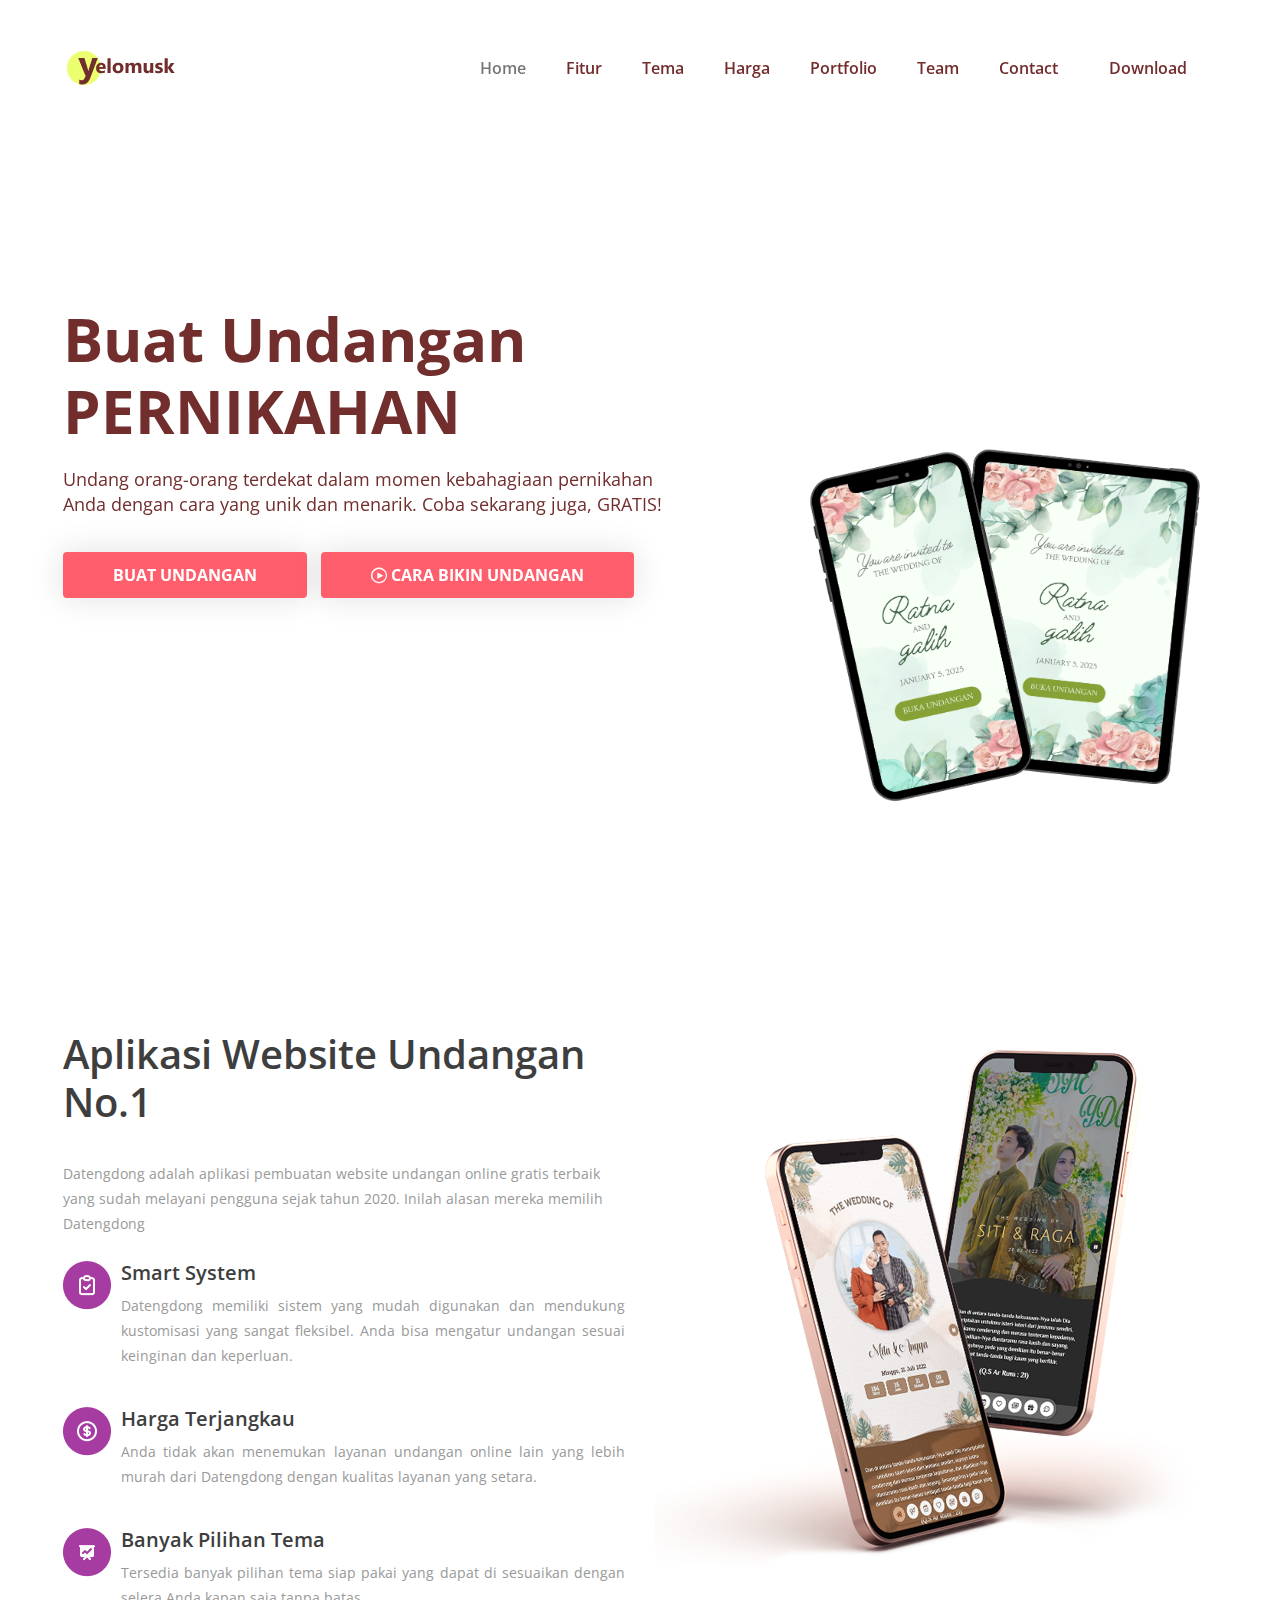
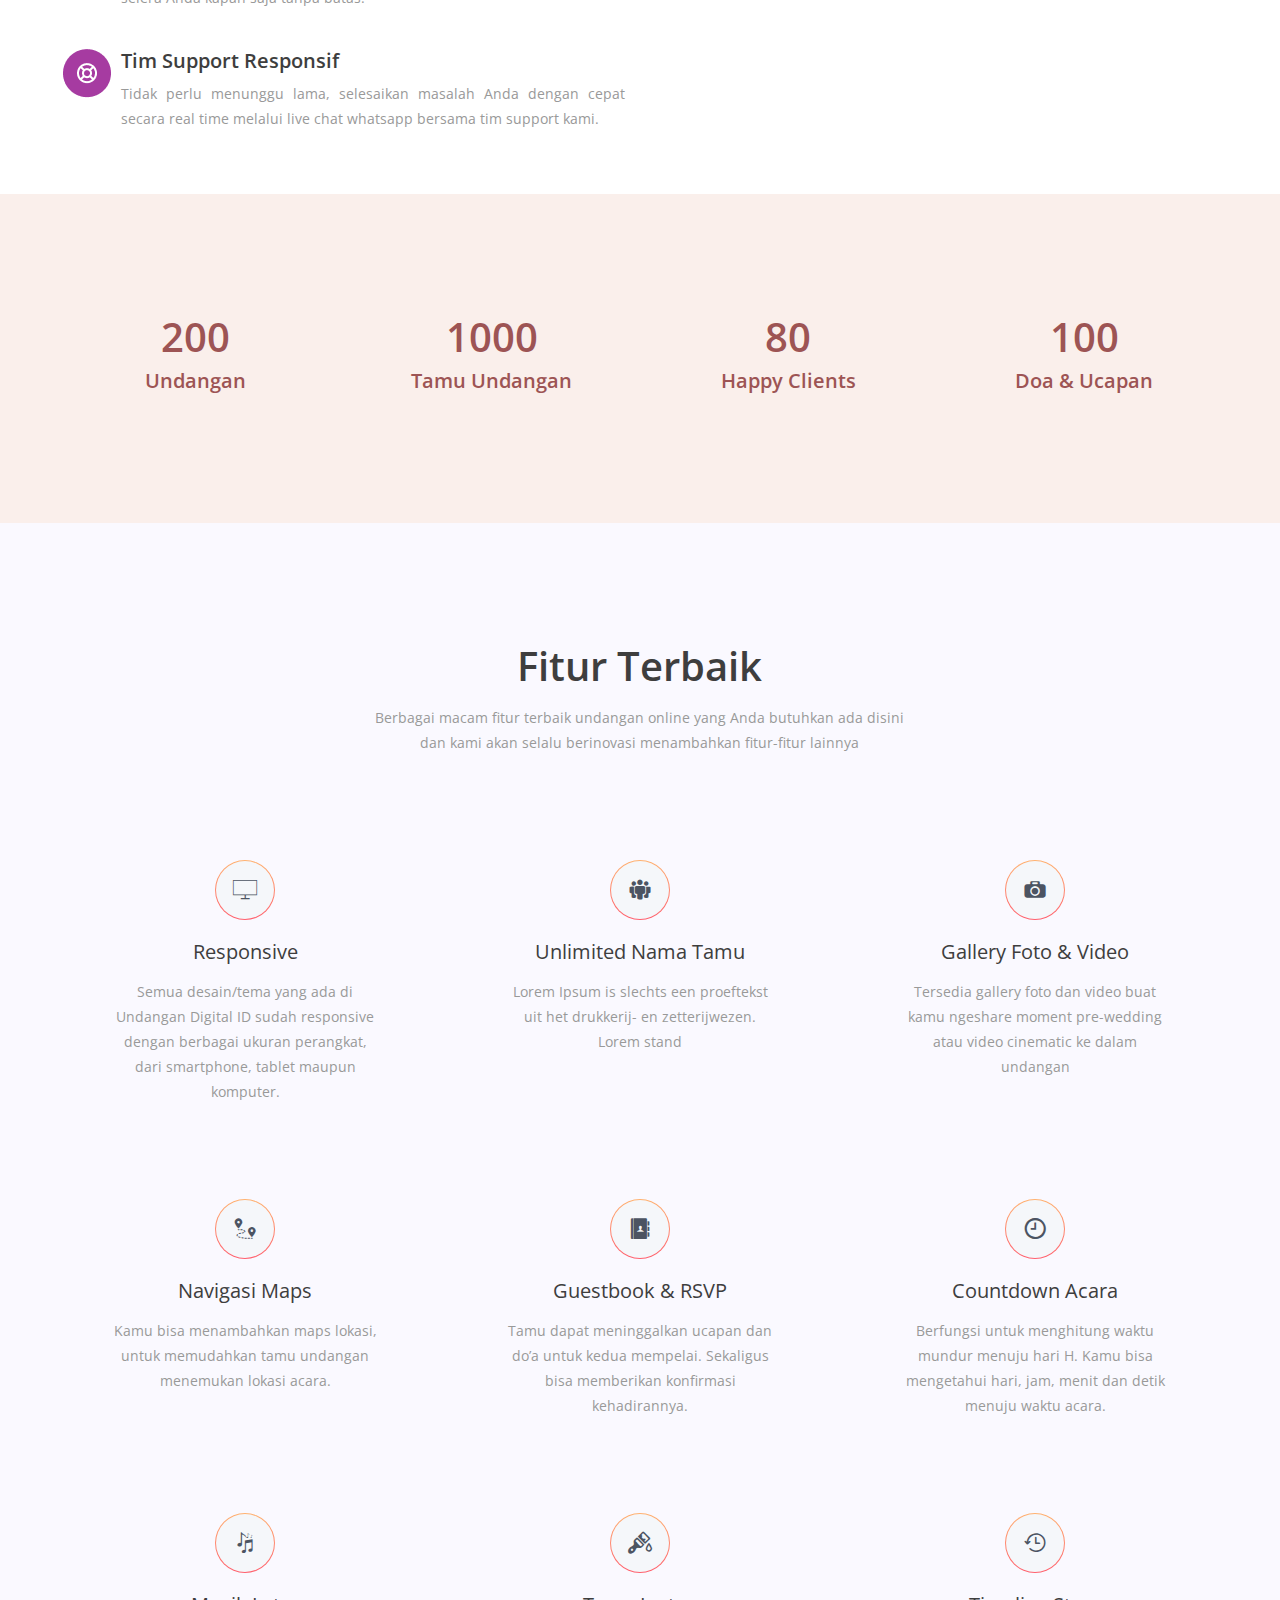
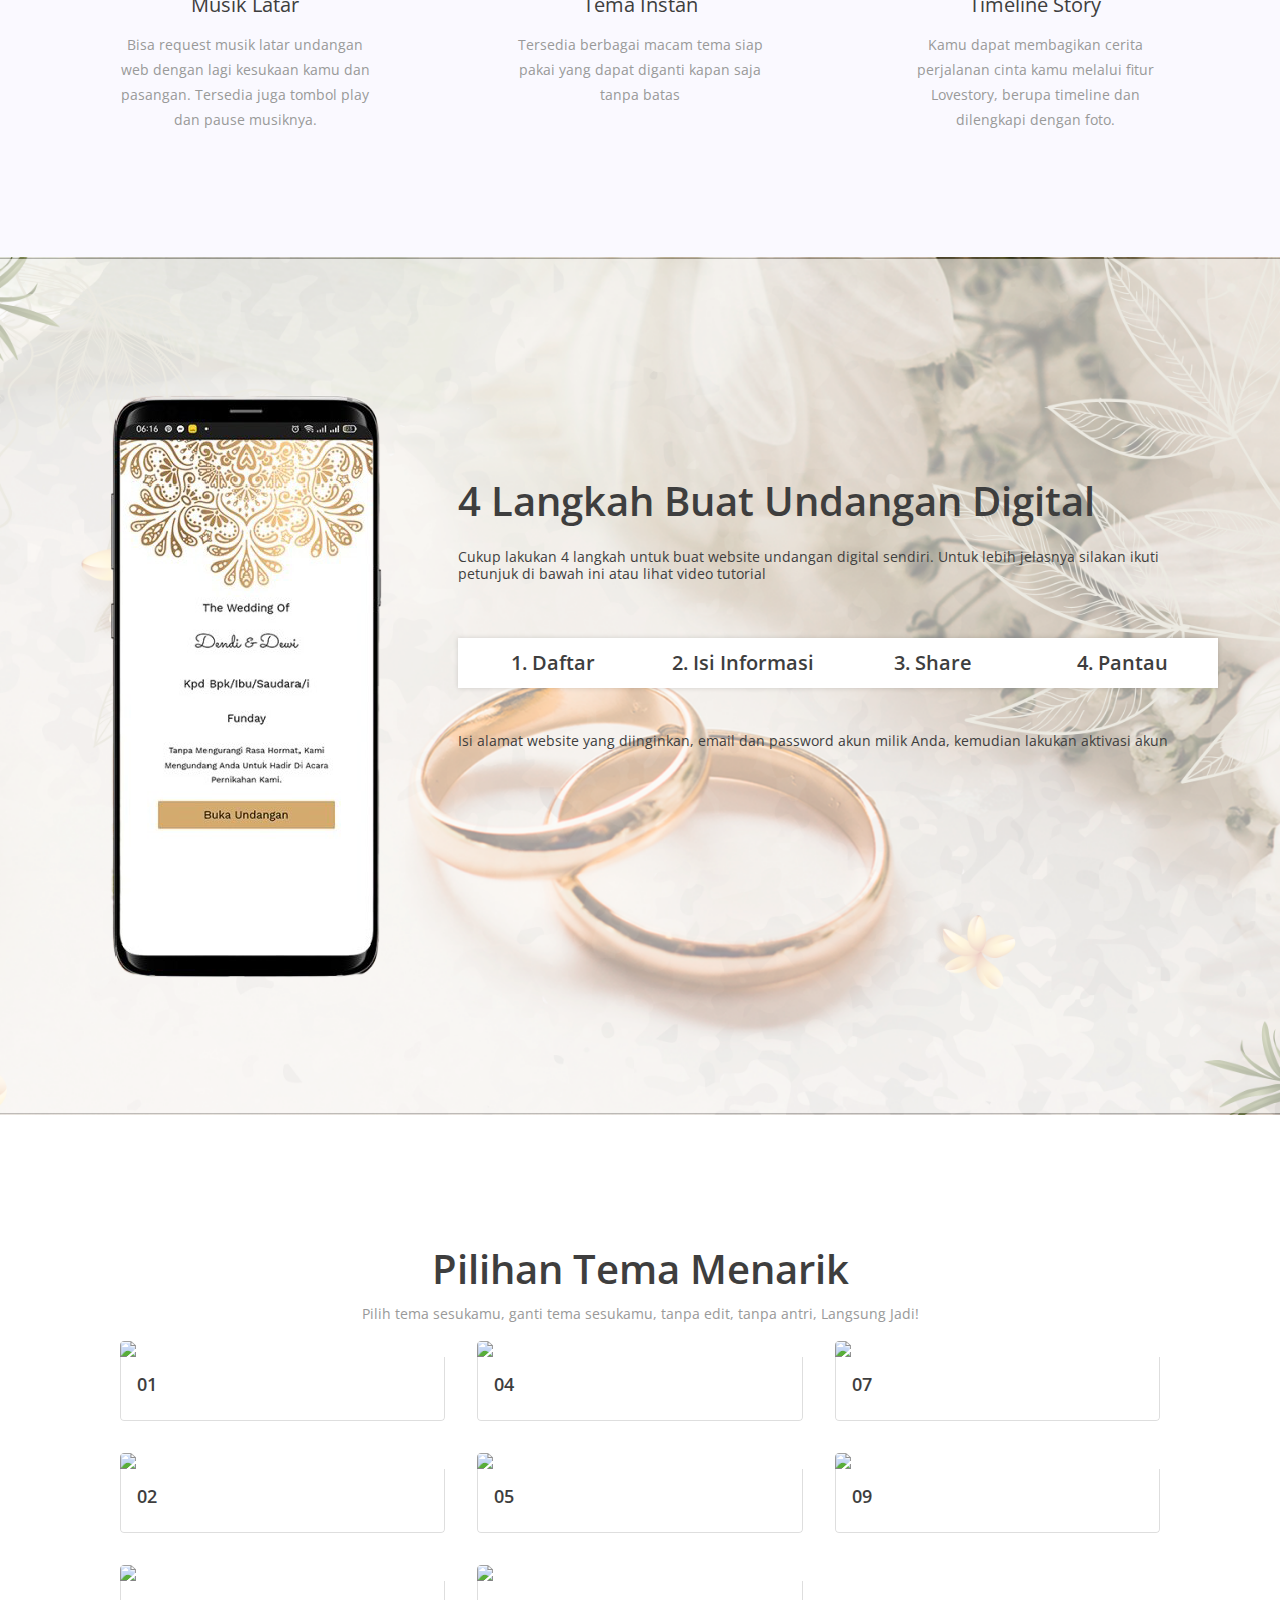
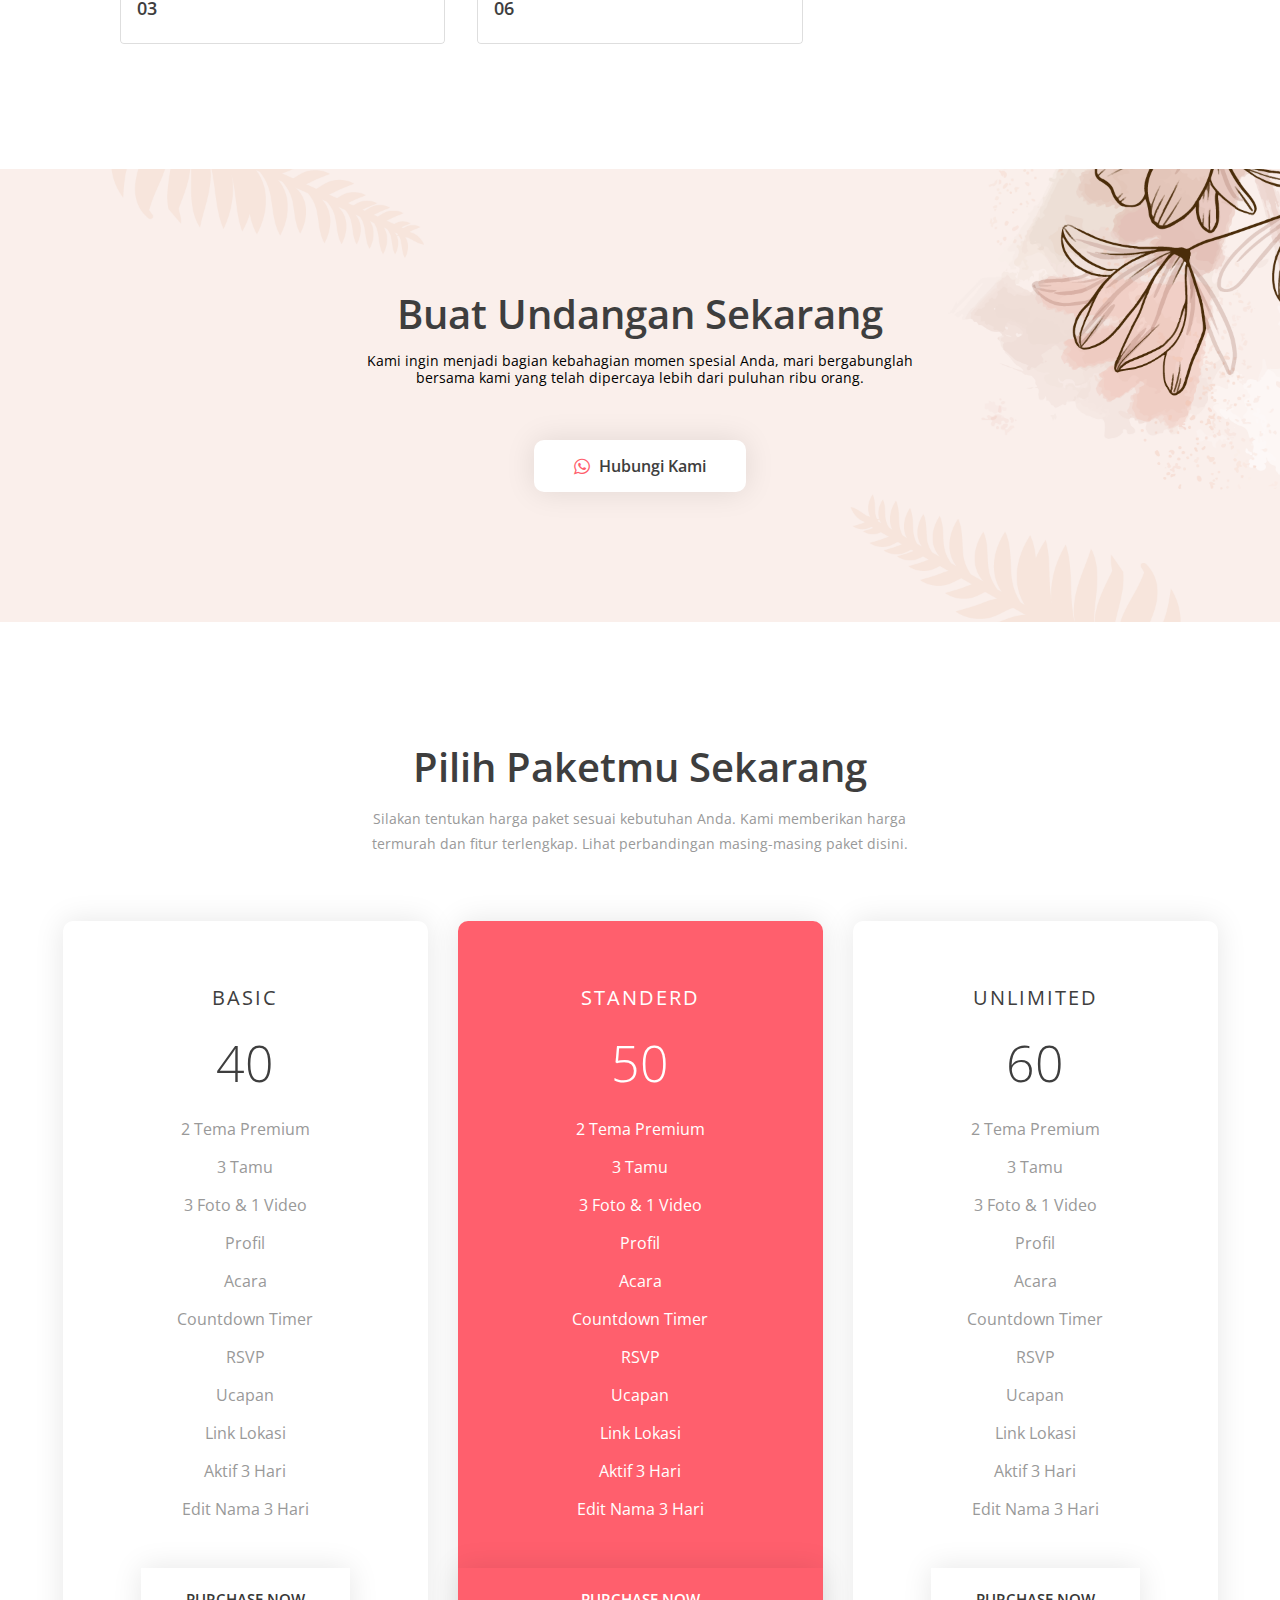
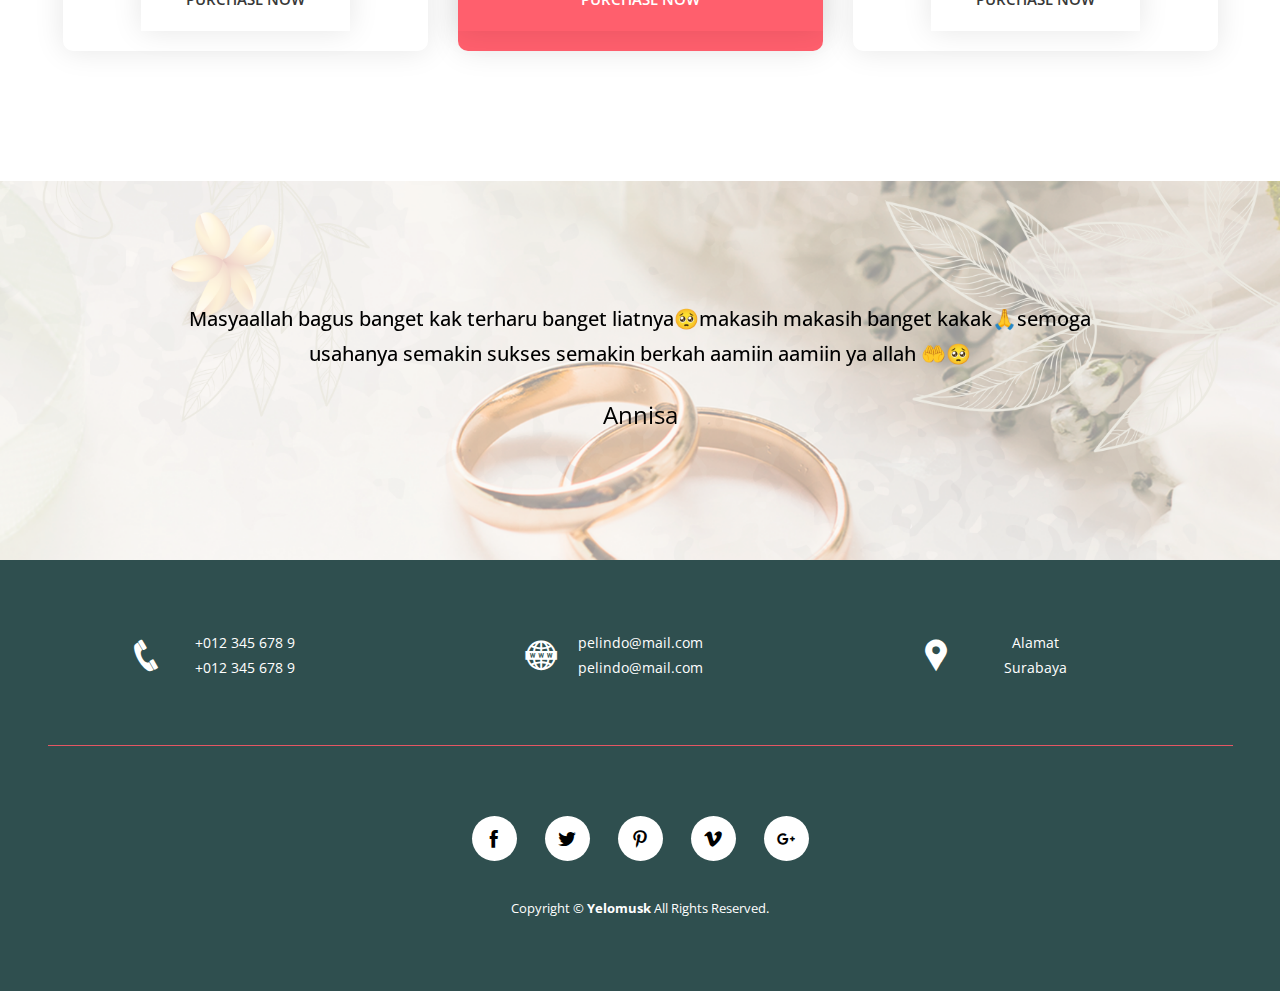
==== index.html @ 3b80c7fe "first" ====
<!doctype html>
<html class="no-js" lang="zxx">

<head>
    <meta charset="utf-8">
    <meta http-equiv="x-ua-compatible" content="ie=edge">
    <title>yellowmusk</title>
    <meta name="description" content="">
    <meta name="viewport" content="width=device-width, initial-scale=1">

    <link rel="shortcut icon" type="image/x-icon" href="img/icon/favicon.png">
    <!-- Place favicon.ico in the root directory -->

    <!-- all css here -->
    <link rel="stylesheet" href="css/bootstrap.min.css">
    <link rel="stylesheet" href="css/font-awesome.min.css">
    <link rel="stylesheet" href="css/icofont.css">
    <link rel="stylesheet" href="css/meanmenu.min.css">
    <link rel="stylesheet" href="css/slick.css">
    <link rel="stylesheet" href="css/owl.carousel.css">
    <link rel="stylesheet" href="css/magnific-popup.css">
    <link rel="stylesheet" href="css/animated-headlines.css">
    <link rel="stylesheet" href="css/shortcode/shortcodes.css">
    <link rel="stylesheet" href="style.css">
    <link rel="stylesheet" href="css/responsive.css">
    <!-- <link rel="stylesheet" href="css/plugins/slick.css"> -->
    <link rel="stylesheet" href="css/plugins/animation.css">
    <link rel="stylesheet" href="css/plugins/jqueryui.min.css">
    <script src="js/vendor/modernizr-3.11.2.min.js"></script>
</head>

<body data-bs-spy="scroll" data-bs-target="#navigation" data-bs-offset="0" tabindex="0">
    <!--[if lt IE 8]>
            <p class="browserupgrade">You are using an <strong>outdated</strong> browser. Please <a href="http://browsehappy.com/">upgrade your browser</a> to improve your experience.</p>
        <![endif]-->

    <!-- header area start -->
    <header>
        <nav id="header-top" class="navbar navbar-expand-md">
            <div class="container">
                <div class="navbar-header">
                    <button type="button" class="navbar-toggler" type="button" data-bs-toggle="collapse" data-bs-target="#navigation" aria-controls="navigation" aria-expanded="false" aria-label="Toggle navigation">
						<span class="icon-bar"></span>
						<span class="icon-bar"></span>
						<span class="icon-bar"></span>
					</button>
                    <a class="navbar-brand" href="#"><img src="img/icon/logo.png" alt="logo" class="img-responsive"></a>
                </div>
                <div class="collapse navbar-collapse" id="navigation">
                    <ul class="nav nav-pills navbar-nav navbar-right">
                        <li class="nav-item"><a class="nav-link active" aria-current="page" href="#slider-area">Home</a>
                        </li>
                        <li class="nav-item"><a class="nav-link" href="#about">Fitur</a></li>
                        <li class="nav-item"><a class="nav-link" href="#features">Tema </a></li>
                        <li class="nav-item"><a class="nav-link" href="#pricing">Harga</a></li>
                        <li class="nav-item"><a class="nav-link" href="#client">Portfolio</a></li>
                        <li class="nav-item"><a class="nav-link" href="#team">Team</a></li>
                        <li class="nav-item"><a class="nav-link" href="#contact">Contact</a></li>
                        <li class="nav-item"><a class="nav-link download-btn" href="#contact-area">Download</a></li>
                    </ul>
                </div>
            </div>
        </nav>
    </header>
    <!-- header area end -->
    <!-- Slider Area Start -->
    <div class="background-area" id="slider-area">
        <div class="slider-full-carousel owl-carousel">
            <div class="single-carousel" style="background-image: url('img/slider/background.png');">
                <div class="banner-content ">
                    <div class="container">
                        <div class="background-content">
                            <div class="banner-image hand bnr-sm-none">
                                <div class="watch">
                                    <img src="img/slider/6.png" alt="">
                                </div>
                            </div>
                            <div class="row">
                                <div class="col-md-9">
                                    <div class="text-content-wrapper slider">
                                        <div class="hero-text">
                                            <h1 class="title2 cd-headline clip is-full-width">Buat Undangan <br>
                                                <span class="cd-words-wrapper">
													<b class="is-visible"> PERNIKAHAN</b>
													<b>ONLINE</b>
												</span>
                                            </h1>
                                            <p>Undang orang-orang terdekat dalam momen kebahagiaan pernikahan Anda dengan cara yang unik dan menarik. Coba sekarang juga, GRATIS!</p>
                                            <a href="#" class="hero-btn" style="margin-right: 10px;">Buat Undangan</a> <a class="hero-btn video-popup" href="https://www.youtube.com/watch?v=7AIz3eCw4wI"><i
												class="icofont icofont-play-alt-2"></i> Cara bikin undangan</a>
                                        </div>
                                    </div>
                                </div>
                            </div>
                        </div>
                    </div>
                </div>
            </div>
            <div class="single-carousel" style="background-image: url('img/slider/9.png');">
                <div class="banner-content ">
                    <div class="container">
                        <div class="background-content">
                            <div class="banner-image hand bnr-sm-none">
                                <div class="watch">
                                    <img src="img/slider/2.png" alt="">
                                </div>
                            </div>
                            <div class="row">
                                <div class="col-md-9">
                                    <div class="text-content-wrapper slider">
                                        <div class="hero-text">
                                            <h1 class="title2 cd-headline clip is-full-width">FOR YOUR BUSINESS <br>
                                                <span class="cd-words-wrapper">
													<b class="is-visible"> SOLUTION</b>
													<b>QUICK FIX</b>
												</span>
                                            </h1>
                                            <p>Nulla aliquet, erat a egestas lacinia, leo libero dapibus nisl, quis pulvinar dolor justo id turpis. Nulla odio orci.</p>
                                            <a href="#" class="hero-btn">Download</a>
                                        </div>
                                    </div>
                                </div>
                            </div>
                        </div>
                    </div>
                </div>
            </div>
        </div>
    </div>
    <!-- Slider Area End -->
    <!-- About area start -->
    <section id="about" class="about-area pt-130">
        <div class="container">
            <div class="row">
                <div class="col-md-6 mb-5">
                    <div class="about-content">
                        <h2>Aplikasi Website Undangan No.1</h2>
                        <p>Datengdong adalah aplikasi pembuatan website undangan online gratis terbaik yang sudah melayani pengguna sejak tahun 2020. Inilah alasan mereka memilih Datengdong
                        </p>
                        <ul style="display: flex;
						text-align: justify;
						flex-direction: column;
						align-items: flex-start;
						padding: 0px;
						gap: 24px;">
                            <li>
                                <div style="float: left; margin-right: 10px">
                                    <img src="img/icon/smart-sys.png" id="itemImg">
                                </div>
                                <div style="float:inline-block;">
                                    <h4 style="font-weight: 600;">
                                        Smart System
                                    </h4>
                                    <ul class="iconsejajar">
                                        <p>Datengdong memiliki sistem yang mudah digunakan dan mendukung kustomisasi yang sangat fleksibel. Anda bisa mengatur undangan sesuai keinginan dan keperluan.</p>
                                    </ul>
                                </div>
                            </li>
                            <li>
                                <div style="float: left; margin-right: 10px">
                                    <img src="img/icon/price.png" id="itemImg">
                                </div>
                                <div style="float:inline-block;">
                                    <h4 style="font-weight: 600;">
                                        Harga Terjangkau
                                    </h4>
                                    <ul class="iconsejajar">
                                        <p>Anda tidak akan menemukan layanan undangan online lain yang lebih murah dari Datengdong dengan kualitas layanan yang setara.</p>
                                    </ul>
                                </div>
                            </li>
                            <li>
                                <div style="float: left; margin-right: 10px">
                                    <img src="img/icon/grapik.png" id="itemImg">
                                </div>
                                <div style="float:inline-block;">
                                    <h4 style="font-weight: 600;">
                                        Banyak Pilihan Tema
                                    </h4>
                                    <ul class="iconsejajar">
                                        <p>Tersedia banyak pilihan tema siap pakai yang dapat di sesuaikan dengan selera Anda kapan saja tanpa batas.</p>
                                    </ul>
                                </div>
                            </li>
                            <li>
                                <div style="float: left; margin-right: 10px">
                                    <img src="img/icon/world.png" id="itemImg">
                                </div>
                                <div style="float:inline-block;">
                                    <h4 style="font-weight: 600;">
                                        Tim Support Responsif
                                    </h4>
                                    <ul class="iconsejajar">
                                        <p>Tidak perlu menunggu lama, selesaikan masalah Anda dengan cepat secara real time melalui live chat whatsapp bersama tim support kami.</p>
                                    </ul>
                                </div>
                            </li>
                        </ul>
                    </div>
                </div>
                <div class="col-md-6">
                    <div class="about-img">
                        <img src="img/other/home-1.png" alt="" />
                    </div>
                </div>
            </div>
        </div>
    </section>
    <!-- About area End -->
    <!-- fun fact area start -->
    <section class="funfact-area bg-2 pt-125 pb-130" style="background: #FAEFEB;">
        <div class="container">
            <div class="row">
                <div class="col-md-3">
                    <div class="single-fact text-center">
                        <h2 class="counter">200</h2>
                        <h5>Undangan</h5>
                    </div>
                </div>
                <div class="col-md-3">
                    <div class="single-fact text-center">
                        <h2 class="counter">1000</h2>
                        <h5>Tamu Undangan</h5>
                    </div>
                </div>
                <div class="col-md-3">
                    <div class="single-fact text-center">
                        <h2 class="counter">80</h2>
                        <h5>Happy Clients</h5>
                    </div>
                </div>
                <div class="col-md-3">
                    <div class="single-fact text-center">
                        <h2 class="counter">100</h2>
                        <h5>Doa & Ucapan</h5>
                    </div>
                </div>
            </div>
        </div>
    </section>
    <!-- fun fact area end -->
    <!-- Feature area start -->
    <section id="features" class="feature-area gray-bg pt-128 pb-70">
        <div class="container">
            <div class="row">
                <div class="col-12">
                    <div class="section-heading pb-55 text-center">
                        <h2>Fitur Terbaik</h2>
                        <p>Berbagai macam fitur terbaik undangan online yang Anda butuhkan ada disini dan kami akan selalu berinovasi menambahkan fitur-fitur lainnya</p>
                    </div>
                </div>
            </div>
            <div class="row">
                <div class="col-lg-4 col-md-6">
                    <div class="awesome-feature text-center">
                        <div class="awesome-feature-icon">
                            <span><i class="icofont icofont-monitor"></i></span>
                        </div>
                        <div class="awesome-feature-details">
                            <h5>Responsive</h5>
                            <p>Semua desain/tema yang ada di Undangan Digital ID sudah responsive dengan berbagai ukuran perangkat, dari smartphone, tablet maupun komputer.</p>
                        </div>
                    </div>
                </div>
                <div class="col-lg-4 col-md-6">
                    <div class="awesome-feature text-center">
                        <div class="awesome-feature-icon">
                            <span><i class="icofont icofont-people"></i></span>
                        </div>
                        <div class="awesome-feature-details">
                            <h5>Unlimited Nama Tamu </h5>
                            <p>Lorem Ipsum is slechts een proeftekst uit het drukkerij- en zetterijwezen. Lorem stand
                            </p>
                        </div>
                    </div>
                </div>
                <div class="col-lg-4 col-md-6">
                    <div class="awesome-feature text-center">
                        <div class="awesome-feature-icon">
                            <span><i class="icofont icofont-camera"></i></span>
                        </div>
                        <div class="awesome-feature-details">
                            <h5>Gallery Foto & Video </h5>
                            <p>Tersedia gallery foto dan video buat kamu ngeshare moment pre-wedding atau video cinematic ke dalam undangan </p>
                        </div>
                    </div>
                </div>
            </div>
            <div class="row">
                <div class="col-lg-4 col-md-6">
                    <div class="awesome-feature text-center">
                        <div class="awesome-feature-icon">
                            <span><i class="icofont icofont-map-pins"></i></span>
                        </div>
                        <div class="awesome-feature-details">
                            <h5>Navigasi Maps </h5>
                            <p>Kamu bisa menambahkan maps lokasi, untuk memudahkan tamu undangan menemukan lokasi acara. </p>
                        </div>
                    </div>
                </div>
                <div class="col-lg-4 col-md-6">
                    <div class="awesome-feature text-center">
                        <div class="awesome-feature-icon">
                            <span><i class="icofont icofont-address-book"></i></span>
                        </div>
                        <div class="awesome-feature-details">
                            <h5>Guestbook & RSVP</h5>
                            <p>Tamu dapat meninggalkan ucapan dan do’a untuk kedua mempelai. Sekaligus bisa memberikan konfirmasi kehadirannya. </p>
                        </div>
                    </div>
                </div>
                <div class="col-lg-4 col-md-6">
                    <div class="awesome-feature text-center">
                        <div class="awesome-feature-icon">
                            <span><i class="icofont icofont-clock-time"></i></span>
                        </div>
                        <div class="awesome-feature-details">
                            <h5>Countdown Acara </h5>
                            <p>Berfungsi untuk menghitung waktu mundur menuju hari H. Kamu bisa mengetahui hari, jam, menit dan detik menuju waktu acara. </p>
                        </div>
                    </div>
                </div>
                <div class="col-lg-4 col-md-6">
                    <div class="awesome-feature text-center">
                        <div class="awesome-feature-icon">
                            <span><i class="icofont icofont-music-notes"></i></span>
                        </div>
                        <div class="awesome-feature-details">
                            <h5>Musik Latar </h5>
                            <p>Bisa request musik latar undangan web dengan lagi kesukaan kamu dan pasangan. Tersedia juga tombol play dan pause musiknya. </p>
                        </div>
                    </div>
                </div>
                <div class="col-lg-4 col-md-6">
                    <div class="awesome-feature text-center">
                        <div class="awesome-feature-icon">
                            <span><i class="icofont icofont-ui-theme"></i></span>
                        </div>
                        <div class="awesome-feature-details">
                            <h5>Tema Instan </h5>
                            <p>Tersedia berbagai macam tema siap pakai yang dapat diganti kapan saja tanpa batas </p>
                        </div>
                    </div>
                </div>
                <div class="col-lg-4 col-md-6">
                    <div class="awesome-feature text-center">
                        <div class="awesome-feature-icon">
                            <span><i class="icofont icofont-history"></i></span>
                        </div>
                        <div class="awesome-feature-details">
                            <h5>Timeline Story </h5>
                            <p>Kamu dapat membagikan cerita perjalanan cinta kamu melalui fitur Lovestory, berupa timeline dan dilengkapi dengan foto. </p>
                        </div>
                    </div>
                </div>
            </div>
        </div>
    </section>
    <!-- Feature feature area end -->
    <!-- langkah start -->
    <section class="how-work-area pt-130 pb-125 bg-1">
        <div class="container">
            <div class="row">
                <div class="col-lg-4">
                    <div class="how-work-right text-center">
                        <img src="img/other/produk.png" alt="" />
                    </div>
                </div>
                <div class="col-lg-8">
                    <div class="how-work-left mt-90">
                        <h2 class="mb-4">4 Langkah Buat Undangan Digital</h2>
                        <h6>Cukup lakukan 4 langkah untuk buat website undangan digital sendiri. Untuk lebih jelasnya silakan ikuti petunjuk di bawah ini atau lihat video tutorial</h6>
                        <div class="how-work-tab mt-55">
                            <ul class="nav">
                                <li><a class="active" data-bs-toggle="tab" href="#daftar">1. Daftar</a></li>
                                <li><a data-bs-toggle="tab" href="#menu1">2. Isi Informasi</a></li>
                                <li><a data-bs-toggle="tab" href="#menu2">3. Share</a></li>
                                <li><a data-bs-toggle="tab" href="#menu3">4. Pantau</a></li>
                            </ul>
                            <div class="tab-content">
                                <div id="daftar" class="mt-45 tab-pane fade show active">
                                    <h6>Isi alamat website yang diinginkan, email dan password akun milik Anda, kemudian lakukan aktivasi akun </h6>

                                </div>
                                <div id="menu1" class="mt-45 tab-pane fade">
                                    <h6>Isi seluruh informasi seperti waktu, lokasi, foto & video dan daftarkan tamu undangan Anda. </h6>
                                </div>
                                <div id="menu2" class="mt-45 tab-pane fade">
                                    <h6>Website undangan pernikahan online sudah siap dibagikan ke seluruh tamu undangan.</h6>
                                </div>
                                <div id="menu3" class="mt-45 tab-pane fade">
                                    <h6>Lihat statistik tamu yang hadir dan baca ucapan doa dari tamu undangan Anda.</h6>
                                </div>
                            </div>
                        </div>
                    </div>
                </div>
            </div>
        </div>
    </section>
    <!-- langkah End -->
    <!-- All tema Area -->
    <div class="porduct-area section-pb pt-130 pb-125">
        <div class="container">
            <div class="row">
                <div class="col-lg-12">
                    <div class="section-title text-center">
                        <h2><span>Pilihan</span> Tema Menarik</h2>
                        <p>Pilih tema sesukamu, ganti tema sesukamu, tanpa edit, tanpa antri, Langsung Jadi! </p>
                    </div>
                </div>
            </div>

            <!--produk galeri-->
            <main>
                <div class="responsive-container">
                    <div class="grid">
                        <div class="grid-column">
                            <a class="product" href="#">
                                <div class="product-image">
                                    <img src="https://assets.codepen.io/285131/cosmonaut.jpg" />
                                </div>
                                <div class="product-content">
                                    <div class="product-info">
                                        <h2 class="product-title">01</h2>
                                    </div>
                                </div>
                            </a>

                            <a class="product" href="#">
                                <div class="product-image">
                                    <img src="https://assets.codepen.io/285131/cosmonaut.jpg" />
                                </div>
                                <div class="product-content">
                                    <div class="product-info">
                                        <h2 class="product-title">02</h2>
                                    </div>
                                </div>
                            </a>
                            <a class="product" href="#">
                                <div class="product-image">
                                    <img src="https://assets.codepen.io/285131/pink-pastel-juicy-banana.jpg" />
                                </div>
                                <div class="product-content">
                                    <div class="product-info">
                                        <h2 class="product-title">03</h2>
                                    </div>
                                </div>
                            </a>
                        </div>
                        <div class="grid-column">
                            <a class="product" href="#">
                                <div class="product-image">
                                    <img src="https://assets.codepen.io/285131/palmistry.jpg" />
                                </div>
                                <div class="product-content">
                                    <div class="product-info">
                                        <h2 class="product-title">04</h2>
                                    </div>
                                </div>
                            </a>
                            <a class="product" href="#">
                                <div class="product-image">
                                    <img src="https://assets.codepen.io/285131/fish-gas-mark.jpg" />
                                </div>
                                <div class="product-content">
                                    <div class="product-info">
                                        <h2 class="product-title">05</h2>
                                    </div>
                                </div>
                            </a>
                            <a class="product" href="#">
                                <div class="product-image">
                                    <img src="https://assets.codepen.io/285131/mysterious-gangster-character-style.jpg" />
                                </div>
                                <div class="product-content">
                                    <div class="product-info">
                                        <h2 class="product-title">06</h2>
                                    </div>
                                </div>
                            </a>
                        </div>
                        <div class="grid-column">
                            <a class="product" href="#">
                                <div class="product-image">
                                    <img src="https://assets.codepen.io/285131/adventure.jpg" />
                                </div>
                                <div class="product-content">
                                    <div class="product-info">
                                        <h2 class="product-title">07</h2>
                                    </div>
                                </div>
                            </a>
                            <a class="product" href="#">
                                <div class="product-image">
                                    <img src="https://assets.codepen.io/285131/illustration-hand-with-cigarette-icon.jpg" />
                                </div>
                                <div class="product-content">
                                    <div class="product-info">
                                        <h2 class="product-title">09</h2>
                                    </div>
                                </div>
                            </a>
                        </div>
                    </div>
                </div>
            </main>
            <!--end produk galeri-->

        </div>
    </div>
    <!-- All tema End -->
    <!-- Buat undangan Area Start -->
    <section class="download-area bg-3 ptb-130">
        <div class="container">
            <div class="row">
                <div class="col-12">
                    <div class="section-heading text-center pb-45">
                        <h2>Buat Undangan Sekarang</h2>
                        <h6 style="color: black;">Kami ingin menjadi bagian kebahagian momen spesial Anda, mari bergabunglah bersama kami yang telah dipercaya lebih dari puluhan ribu orang. </h6>
                    </div>
                </div>
            </div>
            <div class="row">
                <div class="col-12">
                    <div class="download-option-btn text-center">
                        <ul>
                            <li>

                                <a href="#"><i class="icofont icofont-brand-whatsapp"></i> Hubungi Kami</a>

                            </li>
                        </ul>
                    </div>
                </div>
            </div>
        </div>
    </section>
    <!-- Buat undangan Area End -->
    <!-- harga area Start -->
    <section id="pricing" class="pricing-area pt-130 pb-100">
        <div class="container">
            <div class="row">
                <div class="col-12">
                    <div class="section-heading pb-55 text-center">
                        <h2>Pilih Paketmu Sekarang</h2>
                        <p>Silakan tentukan harga paket sesuai kebutuhan Anda. Kami memberikan harga termurah dan fitur terlengkap. Lihat perbandingan masing-masing paket disini.</p>
                    </div>
                </div>
            </div>
            <div class="row">
                <div class="col-lg-4 col-md-6">
                    <div class="pricing-single white-bg text-center mb-30">
                        <div class="price-titel uppercase">
                            <h4>BASIC</h4>
                        </div>
                        <div class="pricing-price">
                            <span>40</span>
                        </div>
                        <div class="price-decs">
                            <ul>
                                <li>2 Tema Premium</li>
                                <li>3 Tamu</li>
                                <li>3 Foto & 1 Video</li>
                                <li>Profil</li>
                                <li>Acara</li>
                                <li>Countdown Timer</li>
                                <li>RSVP</li>
                                <li>Ucapan</li>
                                <li>Link Lokasi</li>
                                <li>Aktif 3 Hari</li>
                                <li>Edit Nama 3 Hari</li>
                            </ul>
                        </div>
                        <div class="ordr-btn uppercase">
                            <a href="#">Purchase Now</a>
                        </div>
                    </div>
                </div>
                <div class="col-lg-4 col-md-6">
                    <div class="pricing-single active white-bg text-center mb-30">
                        <div class="price-titel uppercase">
                            <h4>STANDERD</h4>
                        </div>
                        <div class="pricing-price">
                            <span>50</span>
                        </div>
                        <div class="price-decs">
                            <ul>
                                <li>2 Tema Premium</li>
                                <li>3 Tamu</li>
                                <li>3 Foto & 1 Video</li>
                                <li>Profil</li>
                                <li>Acara</li>
                                <li>Countdown Timer</li>
                                <li>RSVP</li>
                                <li>Ucapan</li>
                                <li>Link Lokasi</li>
                                <li>Aktif 3 Hari</li>
                                <li>Edit Nama 3 Hari</li>
                            </ul>
                        </div>
                        <div class="ordr-btn uppercase">
                            <a href="#">Purchase Now</a>
                        </div>
                    </div>
                </div>
                <div class="col-lg-4 col-md-6">
                    <div class="pricing-single white-bg text-center mb-30">
                        <div class="price-titel uppercase">
                            <h4>UNLIMITED</h4>
                        </div>
                        <div class="pricing-price">
                            <span>60</span>
                        </div>
                        <div class="price-decs">
                            <ul>
                                <li>2 Tema Premium</li>
                                <li>3 Tamu</li>
                                <li>3 Foto & 1 Video</li>
                                <li>Profil</li>
                                <li>Acara</li>
                                <li>Countdown Timer</li>
                                <li>RSVP</li>
                                <li>Ucapan</li>
                                <li>Link Lokasi</li>
                                <li>Aktif 3 Hari</li>
                                <li>Edit Nama 3 Hari</li>
                            </ul>
                        </div>
                        <div class="ordr-btn uppercase">
                            <a href="#">Purchase Now</a>
                        </div>
                    </div>
                </div>
            </div>
        </div>
    </section>
    <!-- Harga Area End -->


    <!-- Testimonial Area Start -->
    <section id="client" class="testimonial-area pt-120 pb-130 bg-4">
        <div class="container">
            <div class="row">
                <div class="testimonial-active owl-carousel">
                    <div class="col-12">
                        <div class="testimonial-desc text-center">
                            <p style="color: black; font-weight: 500;"> Masyaallah bagus banget kak terharu banget liatnya🥺makasih makasih banget kakak🙏semoga usahanya semakin sukses semakin berkah aamiin aamiin ya allah 🤲🥺</p>
                            <h4 style="color: black;">Annisa</h4>
                        </div>
                    </div>
                    <div class="col-12">
                        <div class="testimonial-desc text-center">
                            <p style="color: black; font-weight: 500;"> Masyaallah bagus banget kak terharu banget liatnya🥺makasih makasih banget kakak🙏semoga usahanya semakin sukses semakin berkah aamiin aamiin ya allah 🤲🥺</p>
                            <h4 style="color: black;">Annisa</h4>
                        </div>
                    </div>
                    <div class="col-12">
                        <div class="testimonial-desc text-center">
                            <p style="color: black; font-weight: 500;"> Masyaallah bagus banget kak terharu banget liatnya🥺makasih makasih banget kakak🙏semoga usahanya semakin sukses semakin berkah aamiin aamiin ya allah 🤲🥺</p>
                            <h4 style="color: black;">Annisa</h4>
                        </div>
                    </div>
                </div>
            </div>
        </div>
    </section>
    <!-- Testimonial Area End -->
    <!-- Copyright Area Start -->
    <div class="copyright-area bg-5 ptb-70" style="background: darkslategrey;">
        <div class="container">
            <!-- Contact  -->
            <div class="conct-border row">
                <div class="col-md-4">
                    <div class="single-address">
                        <div class="media">
                            <div class="media-left">
                                <i class="icofont icofont-phone"></i>
                            </div>
                            <div class="media-body text-center">
                                <p>+012 345 678 9 <br> +012 345 678 9 </p>
                            </div>
                        </div>
                    </div>
                </div>
                <div class="col-md-4">
                    <div class="single-address">
                        <div class="media">
                            <div class="media-left">
                                <i class="icofont icofont-web"></i>
                            </div>
                            <div class="media-body text-center">
                                <p>pelindo@mail.com <br> pelindo@mail.com</p>
                            </div>
                        </div>
                    </div>
                </div>
                <div class="col-md-4">
                    <div class="single-address">
                        <div class="media">
                            <div class="media-left">
                                <i class="icofont icofont-social-google-map"></i>
                            </div>
                            <div class="media-body text-center">
                                <p>Alamat <br> Surabaya</p>
                            </div>
                        </div>
                    </div>
                </div>
            </div>

            <!-- Copyright right -->
            <div class="row">
                <div class="col-12">
                    <div class="copyright-area text-center">
                        <!-- Copyright social -->
                        <div class="contact-social text-center pt-70 pb-35">
                            <ul>
                                <li>
                                    <a href="#"><i class="icofont icofont-social-facebook"></i></a>
                                </li>
                                <li>
                                    <a href="#"><i class="icofont icofont-social-twitter"></i></a>
                                </li>
                                <li>
                                    <a href="#"><i class="icofont icofont-social-pinterest"></i></a>
                                </li>
                                <li>
                                    <a href="#"><i class="icofont icofont-social-vimeo"></i></a>
                                </li>
                                <li>
                                    <a href="#"><i class="icofont icofont-social-google-plus"></i></a>
                                </li>
                            </ul>
                        </div>
                        <!-- Copyright -->
                        <div class="copyright-text">
                            <p>Copyright &copy; <a href="  ">
									Yelomusk </a> All Rights Reserved.</p>
                        </div>
                        <!-- Copyright text -->
                    </div>
                </div>
            </div>
            <!-- Copyright right -->
        </div>
    </div>
    <!-- Copyright Area End -->


    <script src="js/vendor/jquery-3.6.0.min.js"></script>
    <script src="js/vendor/jquery-migrate-3.3.2.min.js"></script>
    <script src="js/bootstrap.bundle.min.js"></script>
    <script src="js/owl.carousel.min.js"></script>
    <script src="js/slick.min.js"></script>
    <script src="js/jquery.ajaxchimp.min.js"></script>
    <script src="js/plugins.js"></script>
    <script src="js/main.js"></script>
</body>

</html>
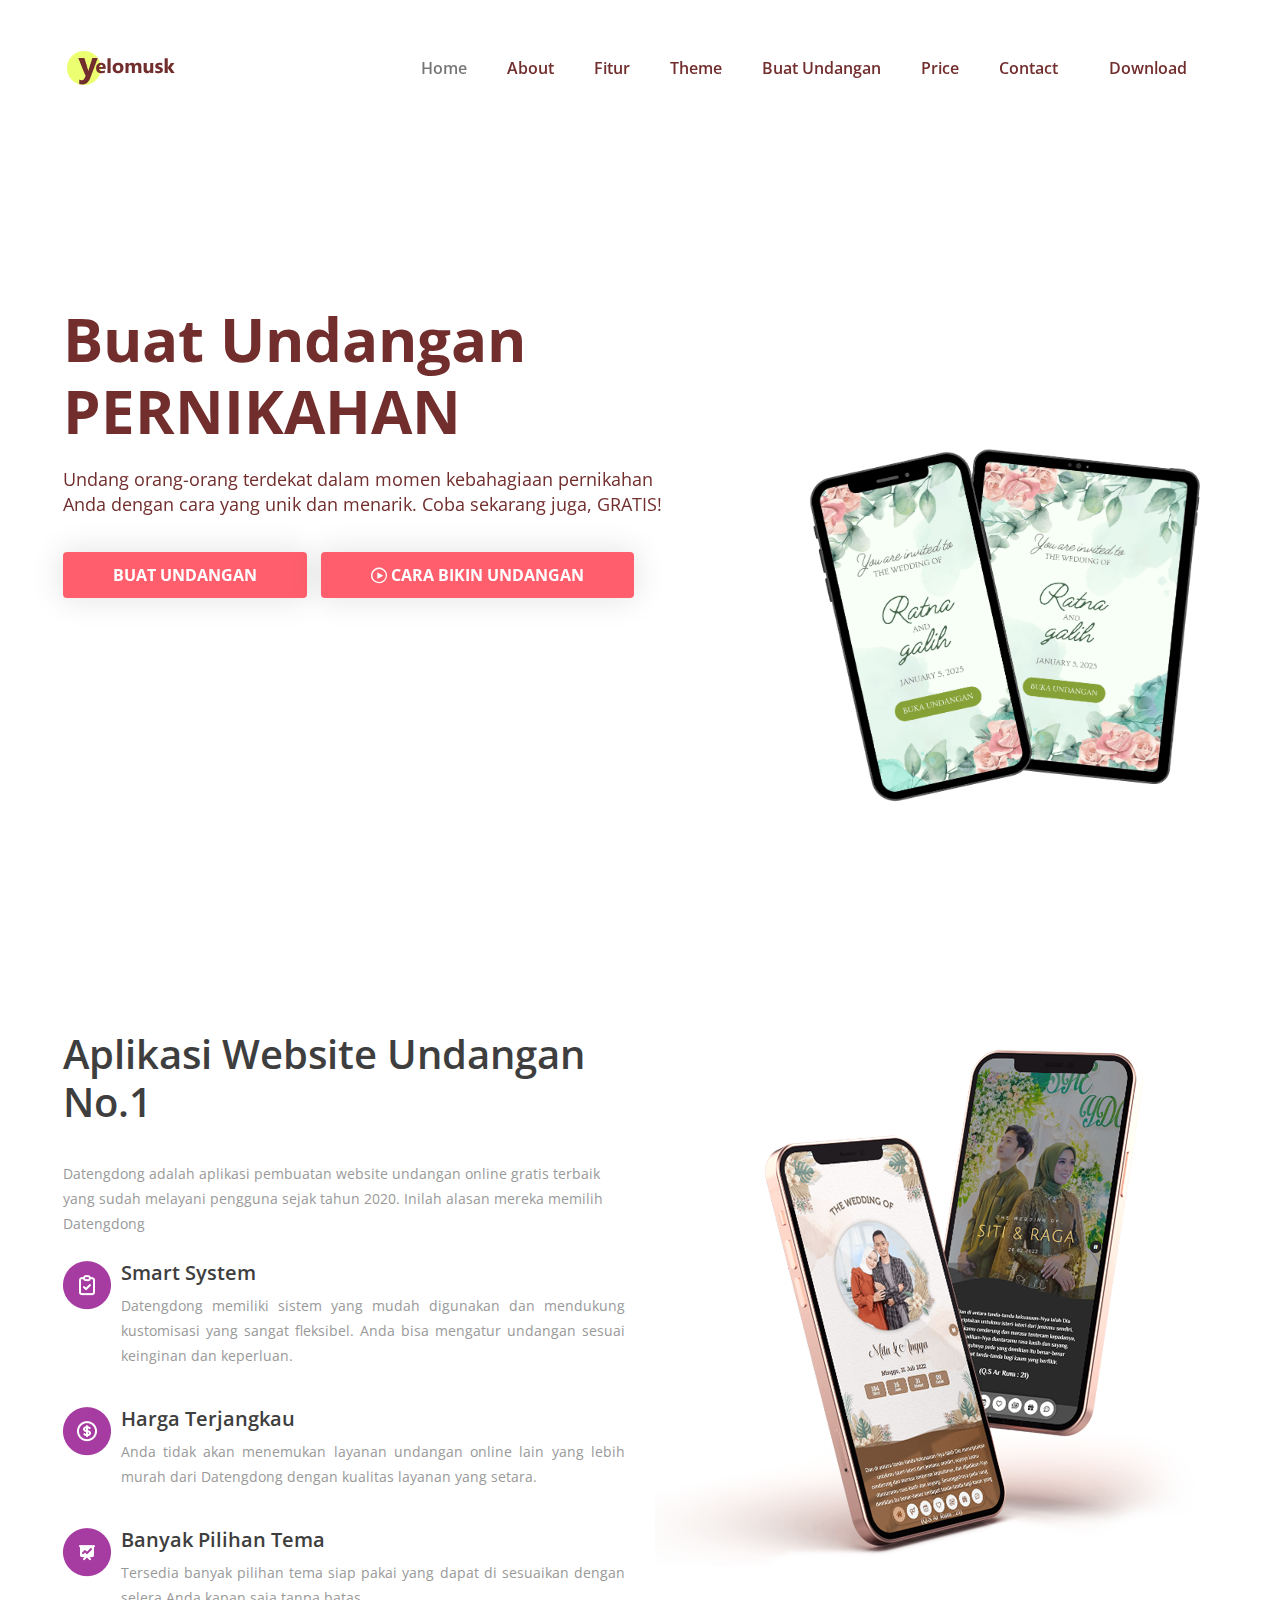
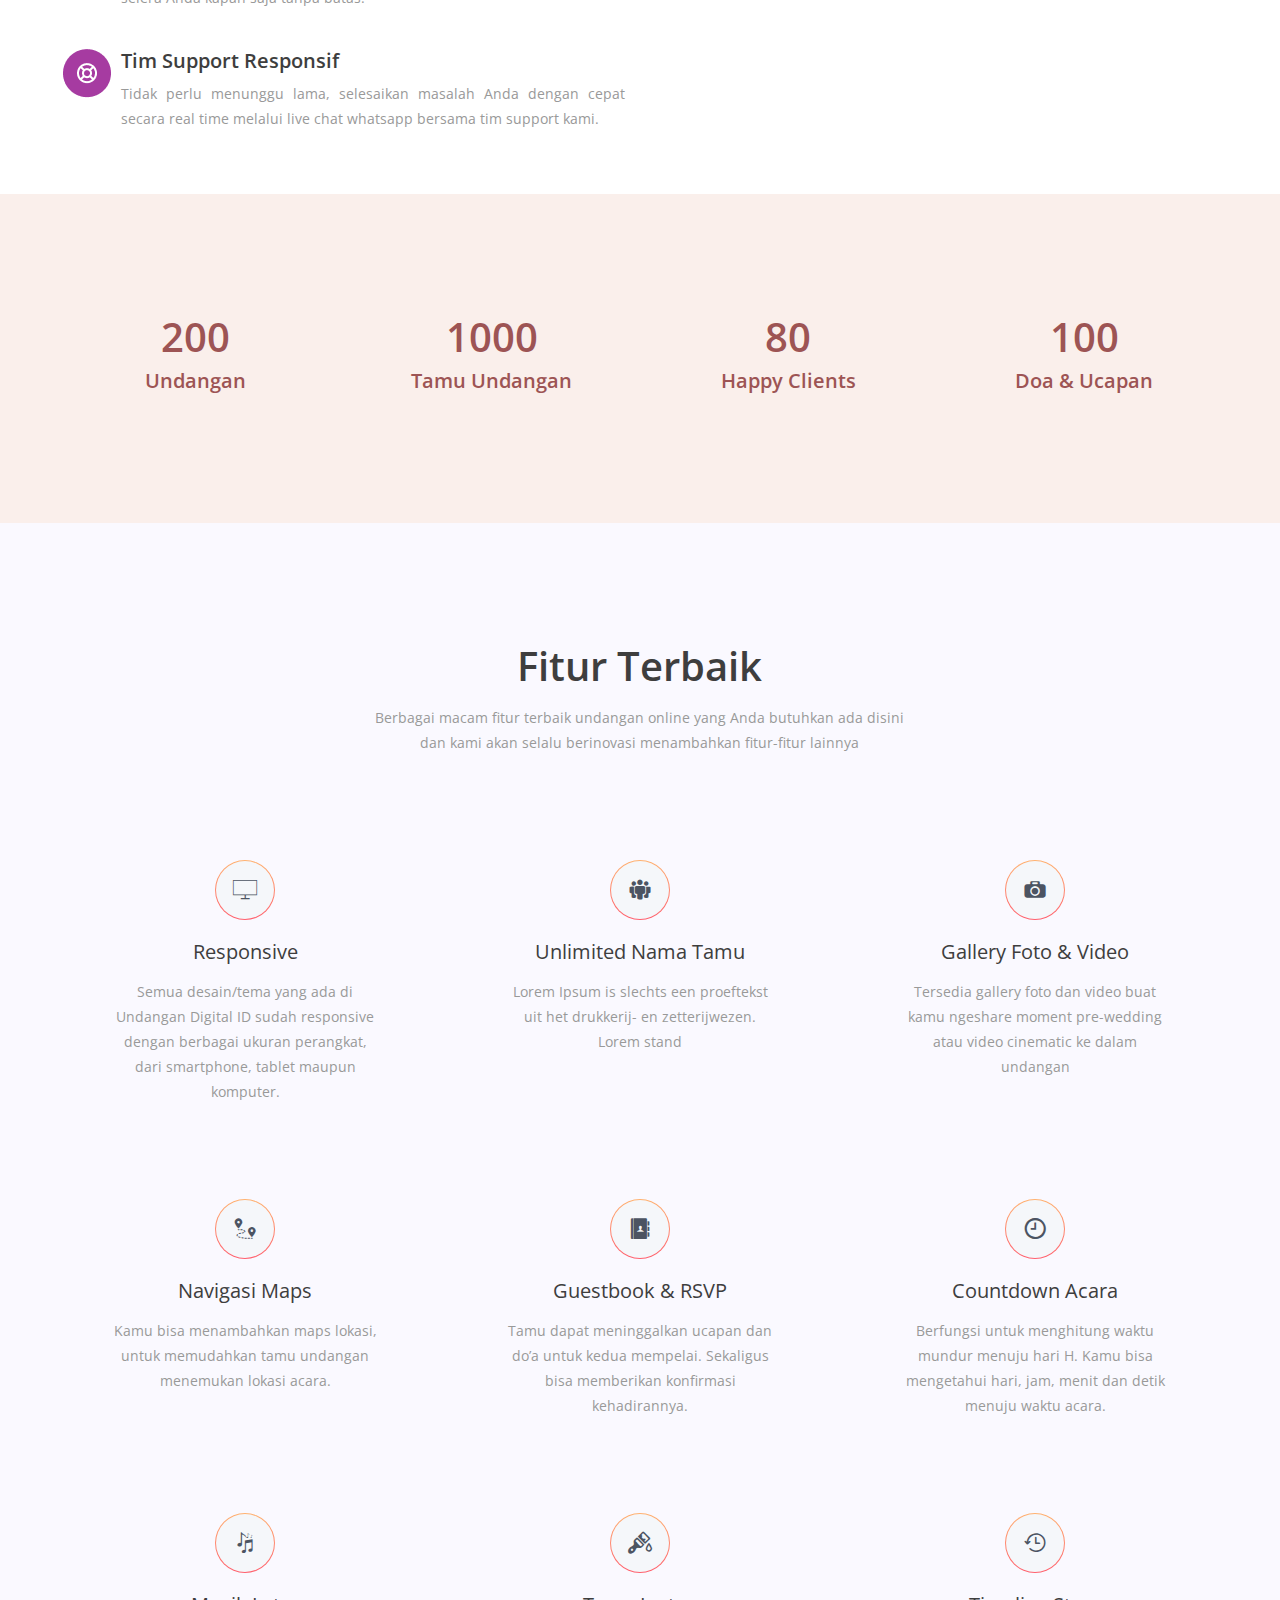
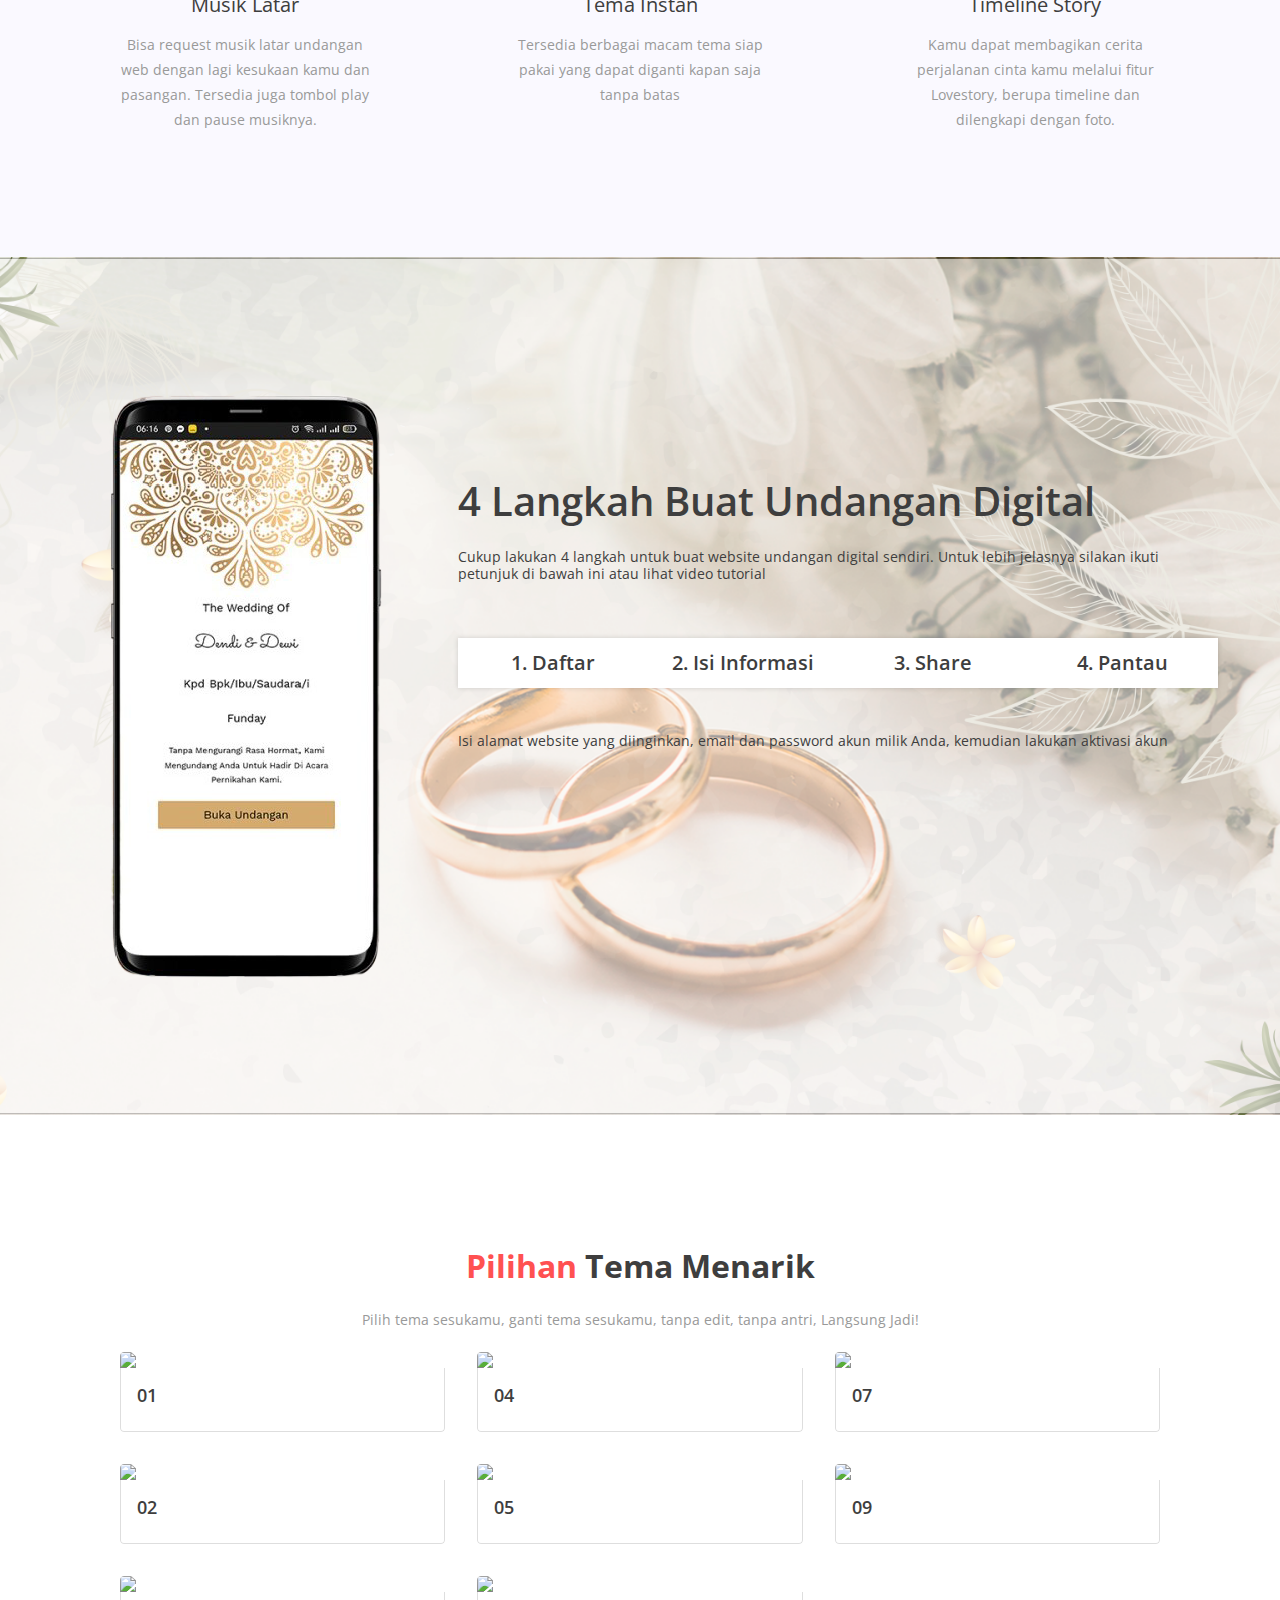
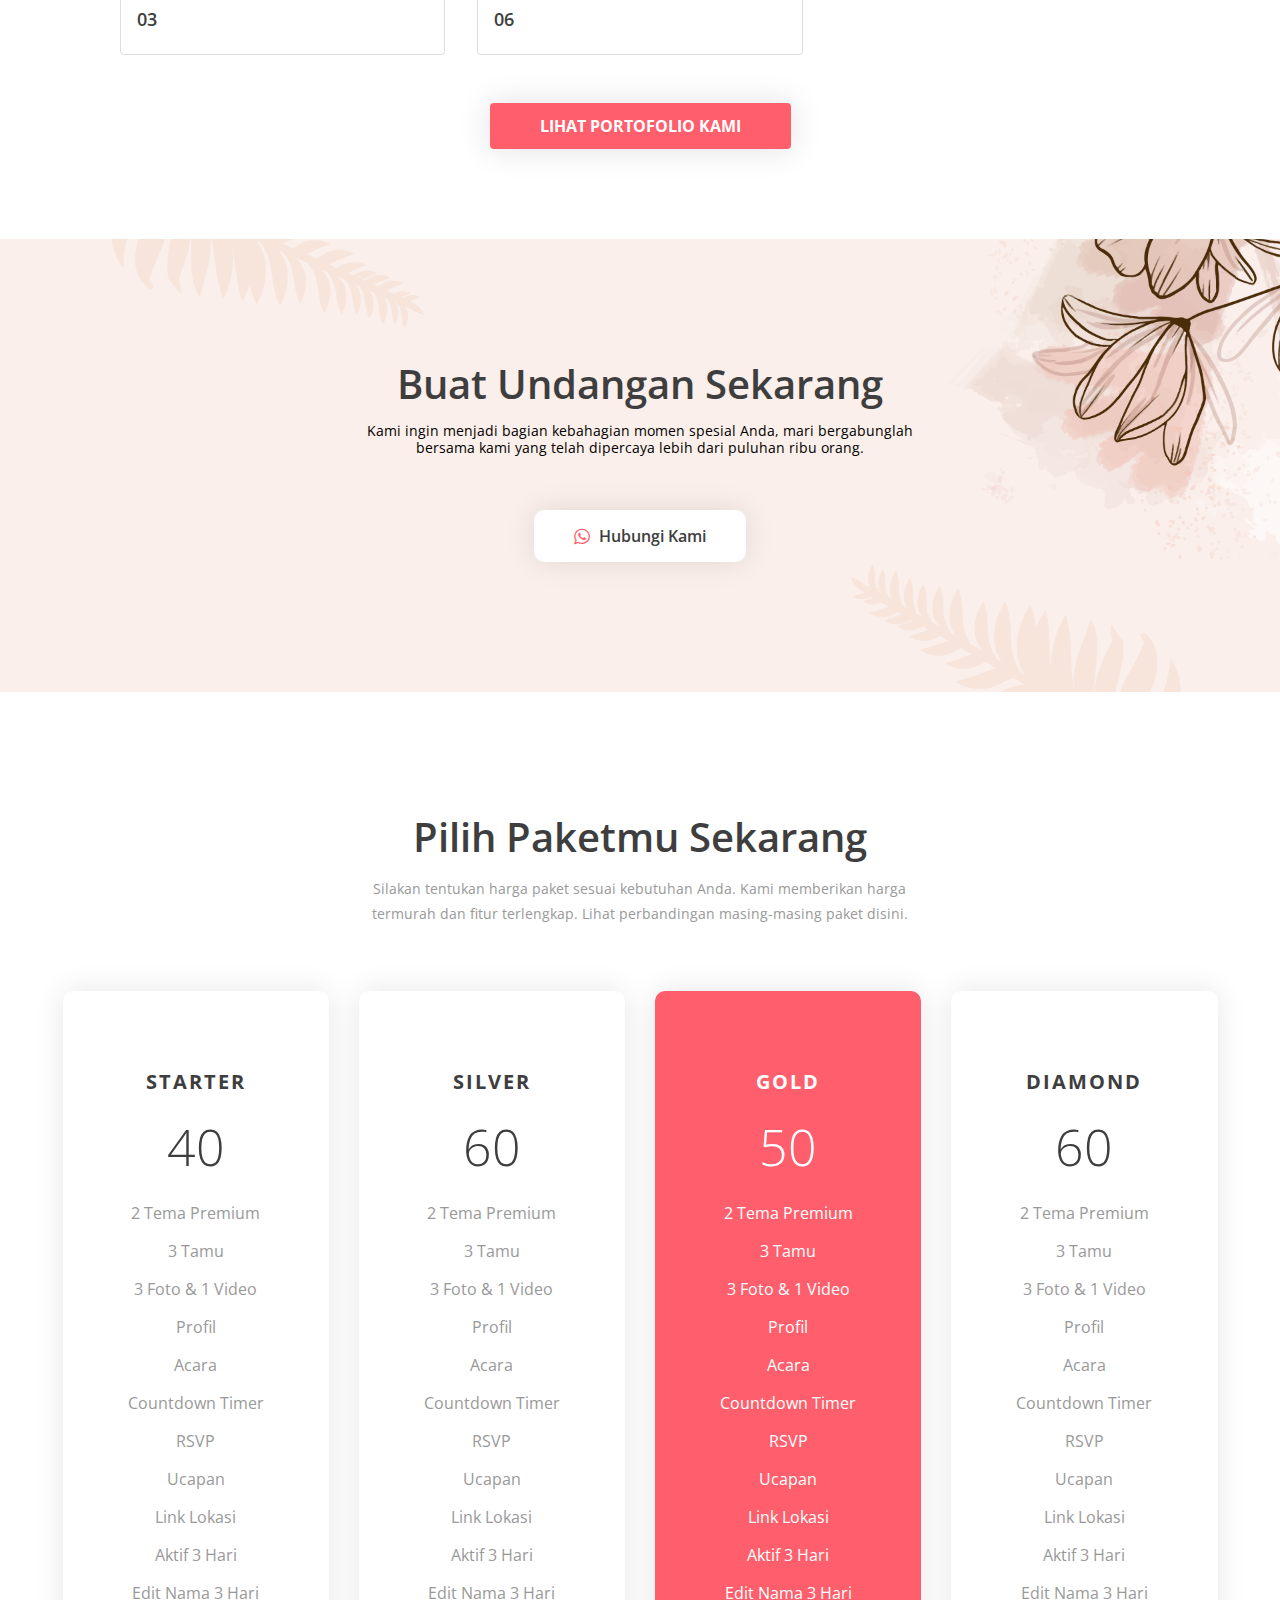
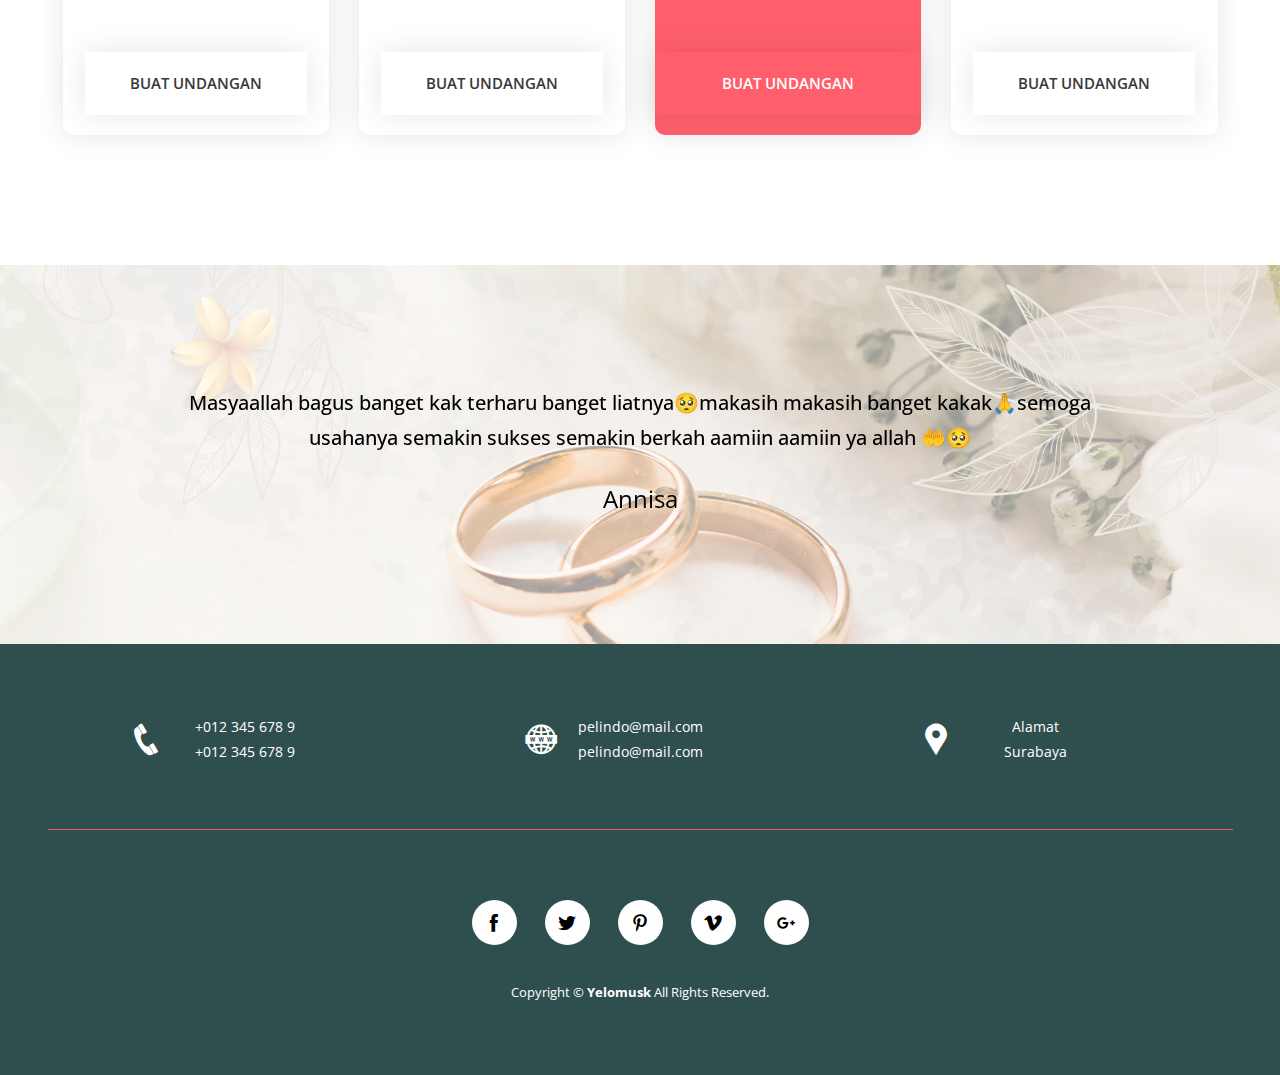
==== commit ceb827f4: "update index" ====
--- a/index.html
+++ b/index.html
@@ -50,11 +50,11 @@
                     <ul class="nav nav-pills navbar-nav navbar-right">
                         <li class="nav-item"><a class="nav-link active" aria-current="page" href="#slider-area">Home</a>
                         </li>
-                        <li class="nav-item"><a class="nav-link" href="#about">Fitur</a></li>
-                        <li class="nav-item"><a class="nav-link" href="#features">Tema </a></li>
-                        <li class="nav-item"><a class="nav-link" href="#pricing">Harga</a></li>
-                        <li class="nav-item"><a class="nav-link" href="#client">Portfolio</a></li>
-                        <li class="nav-item"><a class="nav-link" href="#team">Team</a></li>
+                        <li class="nav-item"><a class="nav-link" href="#about">About</a></li>
+                        <li class="nav-item"><a class="nav-link" href="#features">Fitur </a></li>
+                        <li class="nav-item"><a class="nav-link" href="#theme">Theme</a></li>
+                        <li class="nav-item"><a class="nav-link" href="#invite">Buat Undangan</a></li>
+                        <li class="nav-item"><a class="nav-link" href="#price">Price</a></li>
                         <li class="nav-item"><a class="nav-link" href="#contact">Contact</a></li>
                         <li class="nav-item"><a class="nav-link download-btn" href="#contact-area">Download</a></li>
                     </ul>
@@ -400,7 +400,7 @@
     </section>
     <!-- langkah End -->
     <!-- All tema Area -->
-    <div class="porduct-area section-pb pt-130 pb-125">
+    <div class="porduct-area section-pb pt-130 pb-125" id="theme">
         <div class="container">
             <div class="row">
                 <div class="col-lg-12">
@@ -503,6 +503,9 @@
                             </a>
                         </div>
                     </div>
+                    <div class="d-flex justify-content-center mt-5  ">
+                        <a href="portofolio.html" class="hero-btn">Lihat Portofolio Kami</a>
+                    </div>
                 </div>
             </main>
             <!--end produk galeri-->
@@ -511,7 +514,7 @@
     </div>
     <!-- All tema End -->
     <!-- Buat undangan Area Start -->
-    <section class="download-area bg-3 ptb-130">
+    <section class="download-area bg-3 ptb-130" id="invite">
         <div class="container">
             <div class="row">
                 <div class="col-12">
@@ -538,7 +541,7 @@
     </section>
     <!-- Buat undangan Area End -->
     <!-- harga area Start -->
-    <section id="pricing" class="pricing-area pt-130 pb-100">
+    <section id="price" class="pricing-area pt-130 pb-100">
         <div class="container">
             <div class="row">
                 <div class="col-12">
@@ -549,10 +552,11 @@
                 </div>
             </div>
             <div class="row">
-                <div class="col-lg-4 col-md-6">
+                <div class="col-lg-3 col-md-6">
                     <div class="pricing-single white-bg text-center mb-30">
+                        <img class="mb-2" src="img/icon/starter.png.png" alt="">
                         <div class="price-titel uppercase">
-                            <h4>BASIC</h4>
+                            <h4 style="font-weight: 700;">STARTER</h4>
                         </div>
                         <div class="pricing-price">
                             <span>40</span>
@@ -573,17 +577,18 @@
                             </ul>
                         </div>
                         <div class="ordr-btn uppercase">
-                            <a href="#">Purchase Now</a>
-                        </div>
-                    </div>
-                </div>
-                <div class="col-lg-4 col-md-6">
-                    <div class="pricing-single active white-bg text-center mb-30">
+                            <a href="#">Buat Undangan</a>
+                        </div>
+                    </div>
+                </div>
+                <div class="col-lg-3 col-md-6">
+                    <div class="pricing-single white-bg text-center mb-30">
+                        <img src="img/icon/silver.png.png" alt="" class="mb-2">
                         <div class="price-titel uppercase">
-                            <h4>STANDERD</h4>
+                            <h4 style="font-weight: 700;">SILVER</h4>
                         </div>
                         <div class="pricing-price">
-                            <span>50</span>
+                            <span>60</span>
                         </div>
                         <div class="price-decs">
                             <ul>
@@ -601,17 +606,18 @@
                             </ul>
                         </div>
                         <div class="ordr-btn uppercase">
-                            <a href="#">Purchase Now</a>
-                        </div>
-                    </div>
-                </div>
-                <div class="col-lg-4 col-md-6">
-                    <div class="pricing-single white-bg text-center mb-30">
+                            <a href="#">Buat Undangan</a>
+                        </div>
+                    </div>
+                </div>
+                <div class="col-lg-3 col-md-6">
+                    <div class="pricing-single active white-bg text-center mb-30">
+                        <img src="img/icon/gold.png.png" alt="" class="mb-2">
                         <div class="price-titel uppercase">
-                            <h4>UNLIMITED</h4>
+                            <h4 style="font-weight: 700;">GOLD</h4>
                         </div>
                         <div class="pricing-price">
-                            <span>60</span>
+                            <span>50</span>
                         </div>
                         <div class="price-decs">
                             <ul>
@@ -629,7 +635,36 @@
                             </ul>
                         </div>
                         <div class="ordr-btn uppercase">
-                            <a href="#">Purchase Now</a>
+                            <a href="#">Buat Undangan</a>
+                        </div>
+                    </div>
+                </div>
+                <div class="col-lg-3 col-md-6">
+                    <div class="pricing-single white-bg text-center mb-30">
+                        <img src="img/icon/diamond.png.png" alt="" class="mb-2">
+                        <div class="price-titel uppercase">
+                            <h4 style="font-weight: 700;">DIAMOND</h4>
+                        </div>
+                        <div class="pricing-price">
+                            <span>60</span>
+                        </div>
+                        <div class="price-decs">
+                            <ul>
+                                <li>2 Tema Premium</li>
+                                <li>3 Tamu</li>
+                                <li>3 Foto & 1 Video</li>
+                                <li>Profil</li>
+                                <li>Acara</li>
+                                <li>Countdown Timer</li>
+                                <li>RSVP</li>
+                                <li>Ucapan</li>
+                                <li>Link Lokasi</li>
+                                <li>Aktif 3 Hari</li>
+                                <li>Edit Nama 3 Hari</li>
+                            </ul>
+                        </div>
+                        <div class="ordr-btn uppercase">
+                            <a href="#">Buat Undangan</a>
                         </div>
                     </div>
                 </div>
@@ -668,7 +703,7 @@
     </section>
     <!-- Testimonial Area End -->
     <!-- Copyright Area Start -->
-    <div class="copyright-area bg-5 ptb-70" style="background: darkslategrey;">
+    <div id="contact" class="copyright-area bg-5 ptb-70" style="background: darkslategrey;">
         <div class="container">
             <!-- Contact  -->
             <div class="conct-border row">
--- a/style.css
+++ b/style.css
@@ -1438,4 +1438,294 @@
 }
 
 
-/*AKHIR PRODUK GALERI DISINI*/+/*AKHIR PRODUK GALERI DISINI*/
+
+
+/*PORTOFOLIO CUSTOM*/
+
+.container-flex {
+    display: flex;
+    justify-content: space-between;
+}
+
+.porduct-area .single-product-wrap {
+    padding-left: 15px;
+    padding-right: 15px;
+}
+
+.single-product-wrap {
+    margin-top: 30px;
+}
+
+.single-product-wrap:hover .product-action {
+    opacity: 1;
+    -ms-filter: 1;
+    -webkit-transform: translateY(-50%);
+    -ms-transform: translateY(-50%);
+    transform: translateY(-50%);
+}
+
+.single-product-wrap:hover .product-image>a {
+    border-bottom: 3px solid #ff5151;
+}
+
+.single-product-wrap:hover a:before {
+    opacity: 1;
+    -ms-filter: 1;
+}
+
+.product-image {
+    position: relative;
+}
+
+.product-image>a {
+    display: block;
+    position: relative;
+    border-bottom: 1px solid #eeeeee;
+}
+
+.product-image>a img {
+    width: 100%;
+}
+
+.product-image .product-action {
+    display: inline-block;
+    left: 0;
+    position: absolute;
+    text-align: center;
+    top: 90%;
+    width: 100%;
+    opacity: 0;
+    -ms-filter: 0;
+    -webkit-transition: 0.3s;
+    -o-transition: 0.3s;
+    transition: 0.3s;
+}
+
+.product-image .product-action .wishlist,
+.product-image .product-action .add-to-cart,
+.product-image .product-action .quick-view {
+    background: #ddd none repeat scroll 0 0;
+    display: inline-block;
+    font-size: 18px;
+    height: 40px;
+    line-height: 44px;
+    width: 40px;
+    color: #6f6f6f;
+}
+
+.product-image .product-action .wishlist:hover,
+.product-image .product-action .add-to-cart:hover,
+.product-image .product-action .quick-view:hover {
+    background: #ff5151;
+    color: #ffffff;
+}
+
+.product-image span.label {
+    position: absolute;
+    top: 0;
+    background: #ff5151;
+    color: #ffffff;
+    font-size: 12px;
+    padding: 2px 15px;
+    border-radius: 15px;
+}
+
+.product-content {
+    /* margin-top: 20px; */
+    text-align: center;
+}
+
+.product-content h3 {
+    font-size: 16px;
+    font-weight: 500;
+    margin: 0;
+}
+
+.product-content .price-box {
+    font-size: 14px;
+}
+
+.product-content .price-box span {
+    margin: 0 8px;
+}
+
+.product-content .price-box .new-price {
+    color: #ff5151;
+}
+
+.product-content .price-box .old-price {
+    text-decoration: line-through;
+}
+
+.product-active-lg-4 {
+    overflow: hidden;
+}
+
+.product-active-lg-4 .slick-arrow,
+.product-two-row-4 .slick-arrow {
+    font-size: 20px;
+    position: absolute;
+    top: 50%;
+    left: 15px;
+    right: auto;
+    background: #ddd;
+    border: none;
+    width: 40px;
+    height: 40px;
+    border-radius: 5px;
+    z-index: 5;
+    visibility: hidden;
+    opacity: 0;
+    -webkit-transform: translateY(-50%);
+    -ms-transform: translateY(-50%);
+    transform: translateY(-50%);
+    -webkit-transition: 0.3s ease-in-out;
+    -o-transition: 0.3s ease-in-out;
+    transition: 0.3s ease-in-out;
+}
+
+.product-active-lg-4 .slick-arrow.slick-next,
+.product-two-row-4 .slick-arrow.slick-next {
+    right: 15px;
+    left: auto;
+}
+
+.product-active-lg-4:hover .slick-arrow,
+.product-two-row-4:hover .slick-arrow {
+    visibility: visible;
+    opacity: 1;
+}
+
+.product-active-lg-4:hover .slick-arrow.slick-prev,
+.product-two-row-4:hover .slick-arrow.slick-prev {
+    left: 0px;
+}
+
+.product-active-lg-4:hover .slick-arrow.slick-next,
+.product-two-row-4:hover .slick-arrow.slick-next {
+    right: 0px;
+}
+
+
+/*--
+- Section Title
+----------------------------*/
+
+.section-title {
+    margin-bottom: 20px;
+}
+
+.section-title h2 {
+    font-size: 32px;
+    font-weight: 700;
+    margin: -5px 0 0 0;
+    line-height: 1.6;
+}
+
+@media only screen and (max-width: 479px) {
+    .section-title h2 {
+        font-size: 26px;
+        line-height: 30px;
+    }
+}
+
+.section-title h2 span {
+    color: #ff5151;
+}
+
+.section-title p {
+    max-width: 640px;
+    margin-top: 16px;
+    margin-bottom: 0;
+}
+
+.section-title.text-center p {
+    margin-left: auto;
+    margin-right: auto;
+}
+
+.section-title.text-right p {
+    margin-left: auto;
+    margin-right: 0;
+}
+
+@media only screen and (max-width: 767px) {
+    .section-title {
+        margin-bottom: 30px;
+    }
+}
+
+.title-2 h4 {
+    color: #ff5151;
+    font-weight: 600;
+}
+
+.title-2 h3 {
+    color: #ff5151;
+    font-weight: 600;
+}
+
+.section-pb {
+    padding-bottom: 90px;
+}
+
+@media only screen and (min-width: 992px) and (max-width: 1199px) {
+    .section-pb {
+        padding-bottom: 80px;
+    }
+}
+
+@media only screen and (min-width: 768px) and (max-width: 991px) {
+    .section-pb {
+        padding-bottom: 70px;
+    }
+}
+
+@media only screen and (max-width: 767px) {
+    .section-pb {
+        padding-bottom: 70px;
+    }
+}
+
+@media only screen and (max-width: 479px) {
+    .section-pb {
+        padding-bottom: 60px;
+    }
+}
+
+.section-pb-60 {
+    padding-bottom: 60px;
+}
+
+@media only screen and (min-width: 992px) and (max-width: 1199px) {
+    .section-pb-60 {
+        padding-bottom: 50px;
+    }
+}
+
+@media only screen and (min-width: 768px) and (max-width: 991px) {
+    .section-pb-60 {
+        padding-bottom: 40px;
+    }
+}
+
+@media only screen and (max-width: 767px) {
+    .section-pb-60 {
+        padding-bottom: 40px;
+    }
+}
+
+@media only screen and (max-width: 479px) {
+    .section-pb-60 {
+        padding-bottom: 30px;
+    }
+}
+
+.section-pb-30 {
+    padding-bottom: 30px;
+}
+
+.bg-image {
+    background-size: cover;
+}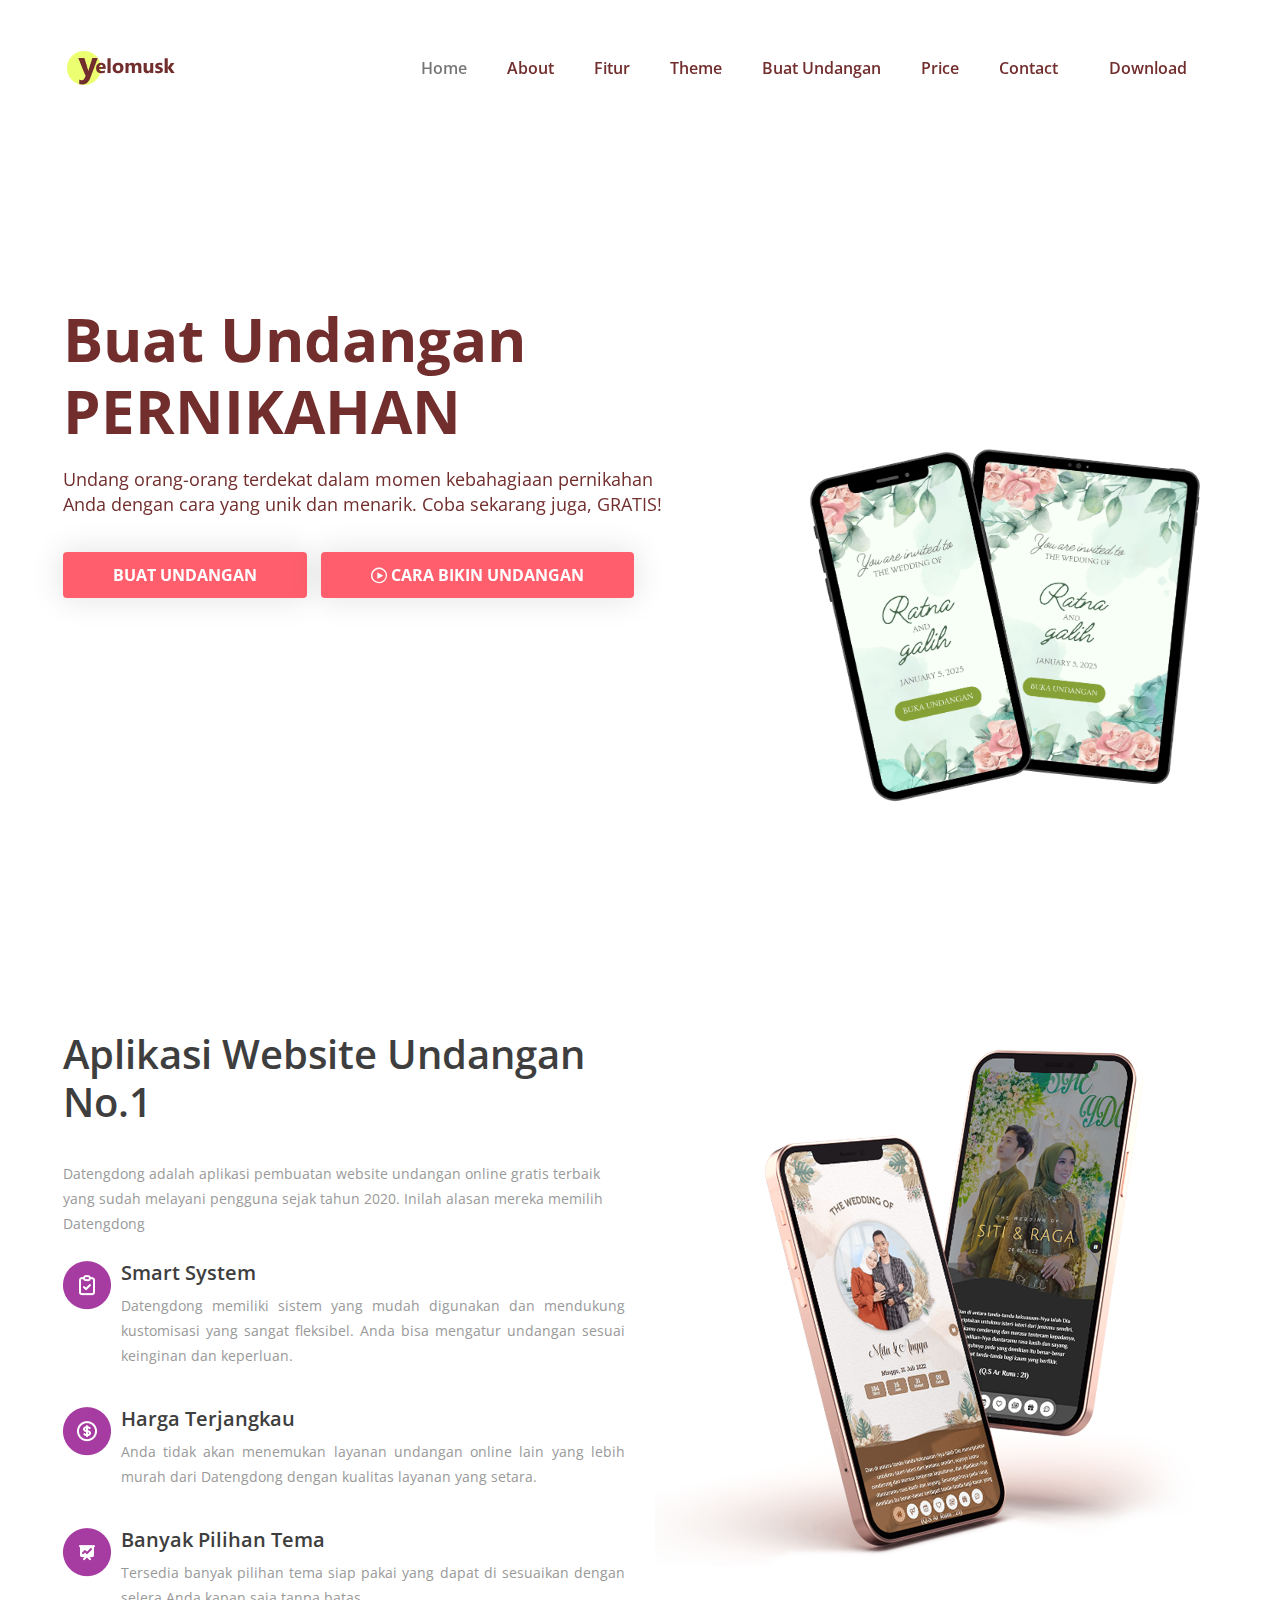
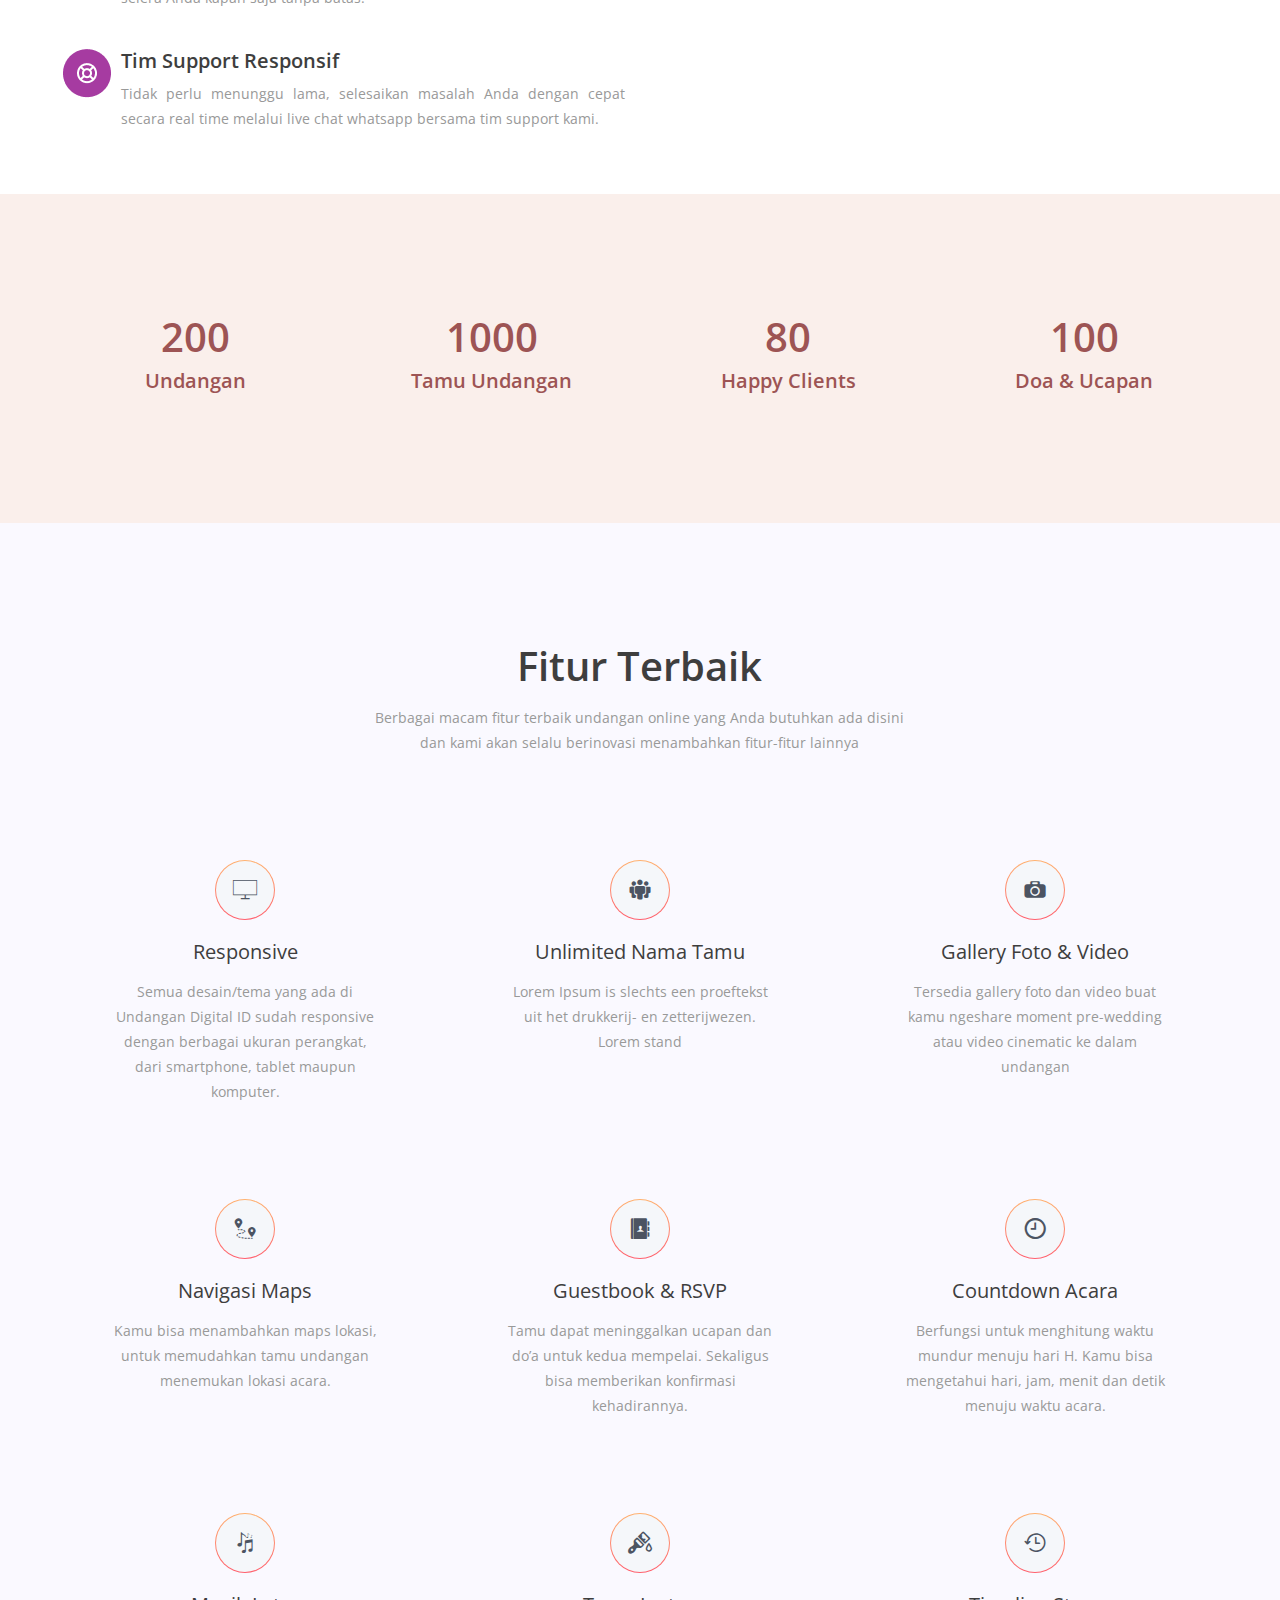
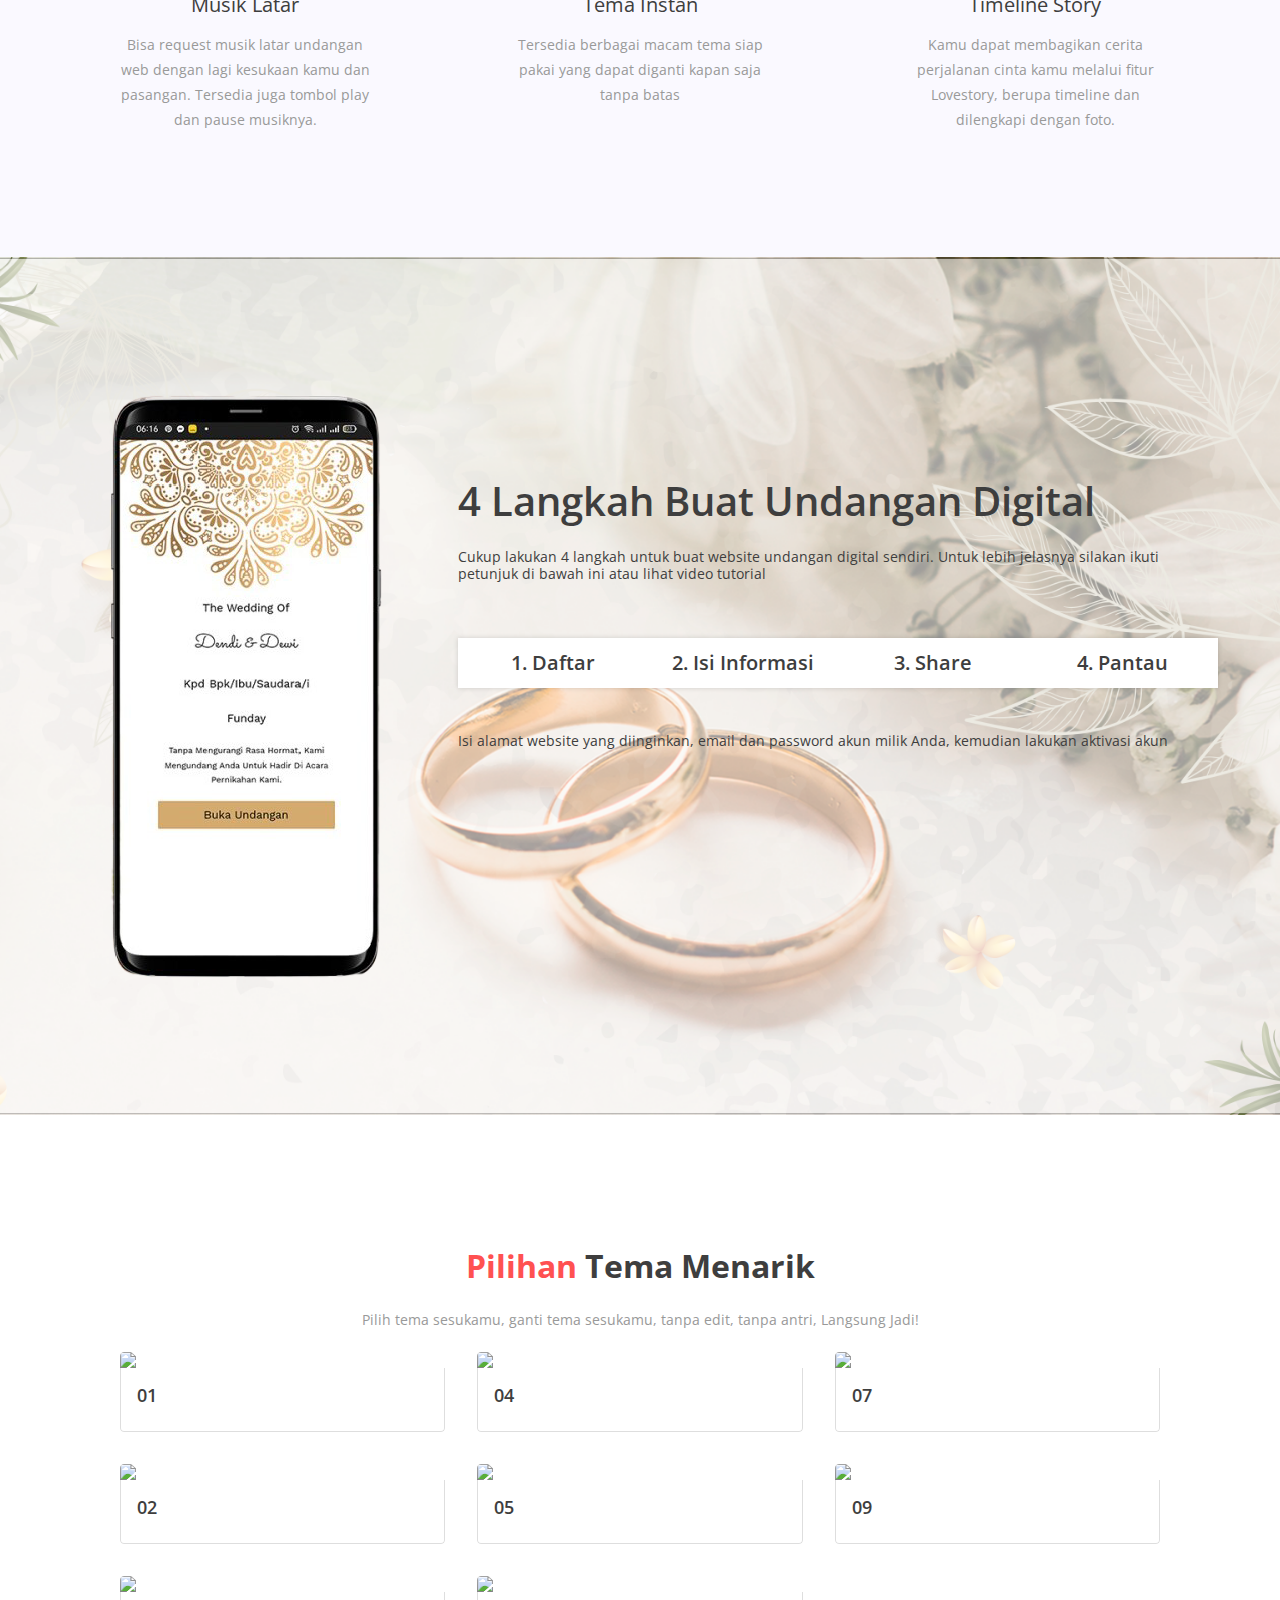
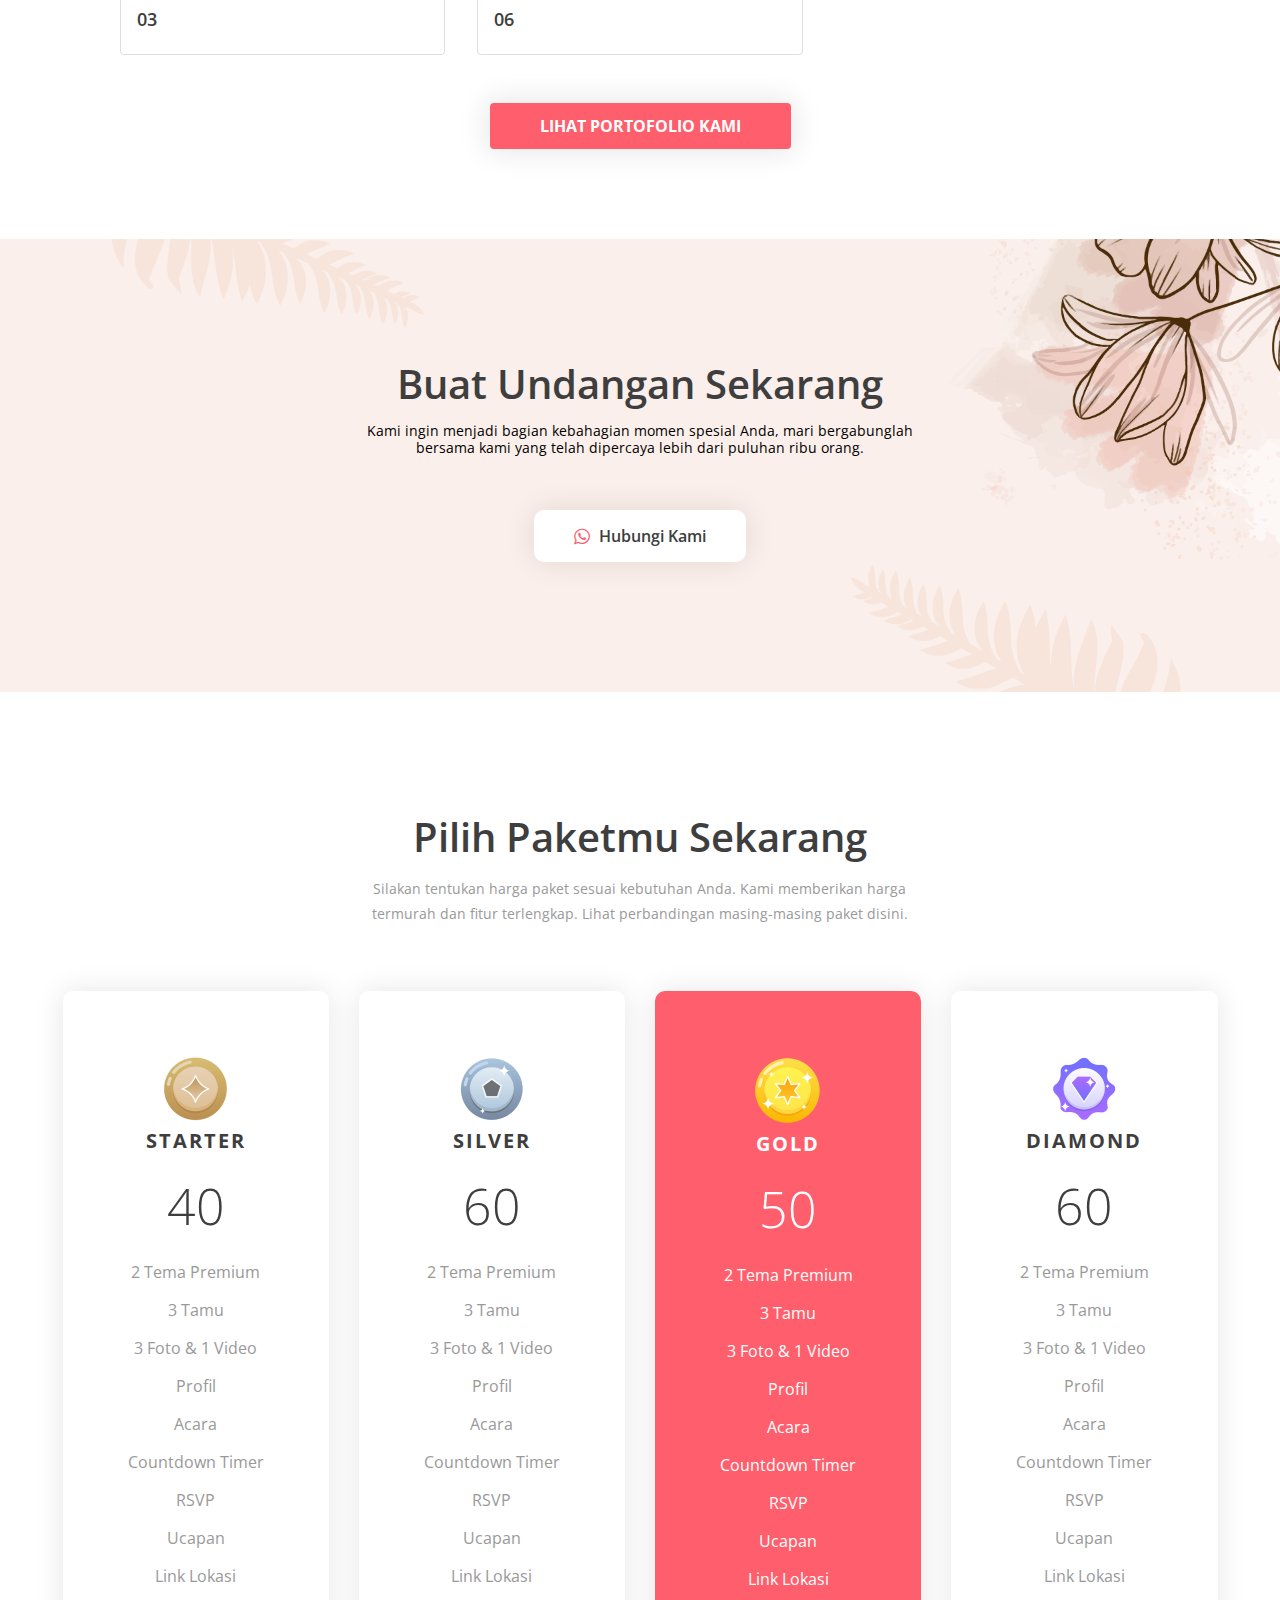
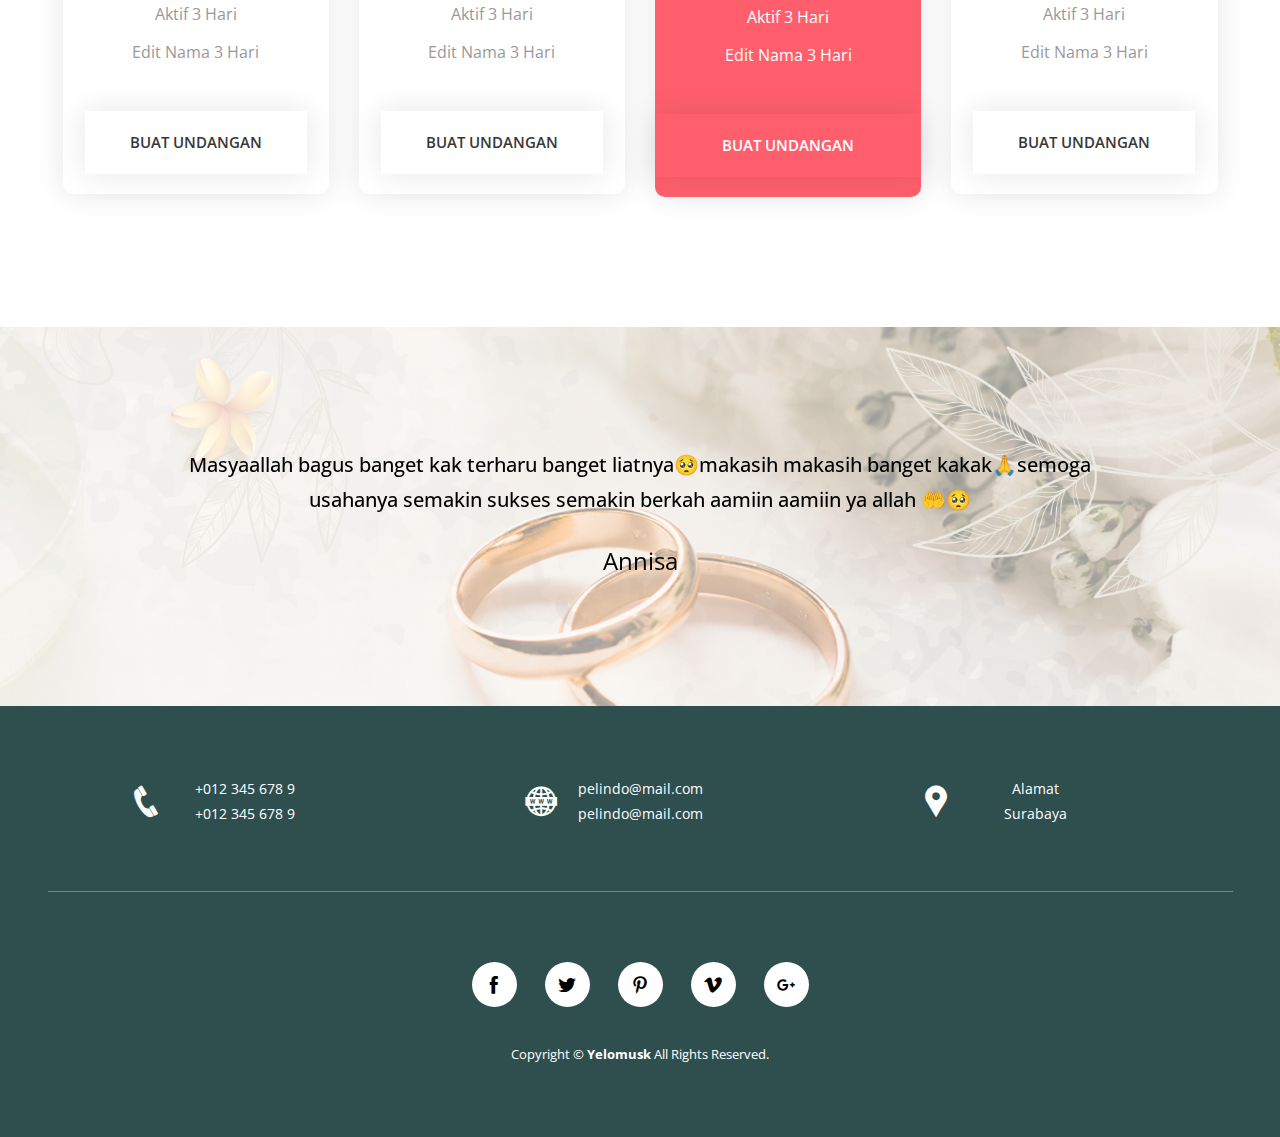
==== commit 570fe6ab: "add price page" ====
--- a/index.html
+++ b/index.html
@@ -54,7 +54,7 @@
                         <li class="nav-item"><a class="nav-link" href="#features">Fitur </a></li>
                         <li class="nav-item"><a class="nav-link" href="#theme">Theme</a></li>
                         <li class="nav-item"><a class="nav-link" href="#invite">Buat Undangan</a></li>
-                        <li class="nav-item"><a class="nav-link" href="#price">Price</a></li>
+                        <li class="nav-item"><a class="nav-link" href="price.html">Price</a></li>
                         <li class="nav-item"><a class="nav-link" href="#contact">Contact</a></li>
                         <li class="nav-item"><a class="nav-link download-btn" href="#contact-area">Download</a></li>
                     </ul>
